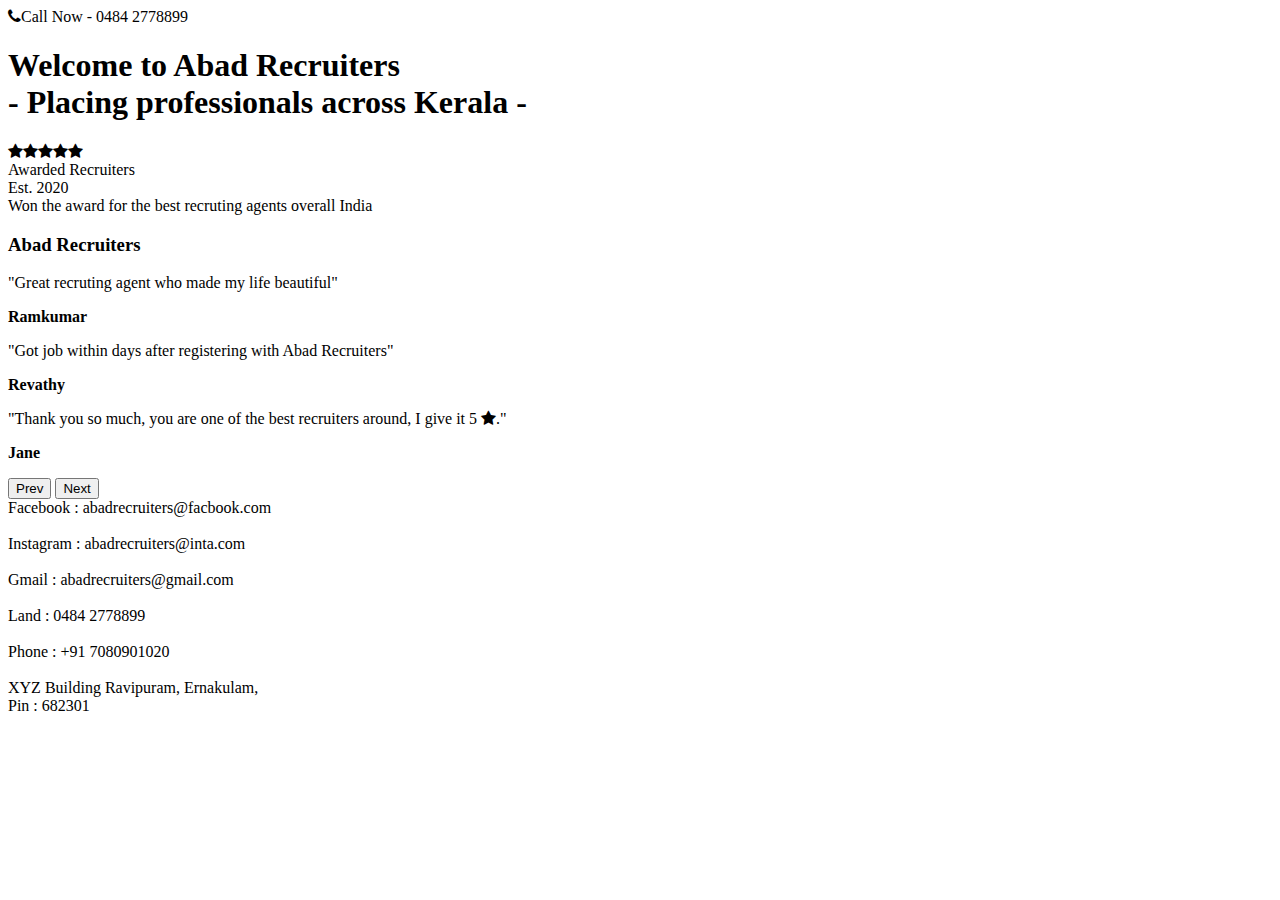
==== index.html @ 9745c534 "Add files via upload" ====
<!DOCTYPE html>
<html lang="en">
<head>
<meta charset="utf-8">
<meta name="viewport" content="width=device-width, initial-scale=1">
<meta name="description" content="">
<meta name="author" content="">
<link rel="icon" href="#">
<title>Abad Recruiters</title>
<!-- CSS -->
<link href="css/style.css" rel="stylesheet">
<link rel="stylesheet" href="https://maxcdn.bootstrapcdn.com/font-awesome/4.5.0/css/font-awesome.min.css">
<link href='https://fonts.googleapis.com/css?family=Great+Vibes' rel='stylesheet' type='text/css'>
<link href='https://fonts.googleapis.com/css?family=Oswald:400,700,300' rel='stylesheet' type='text/css'>
<link href='https://fonts.googleapis.com/css?family=Roboto+Condensed:400,400italic,300italic,300,700,700italic' rel='stylesheet' type='text/css'>

</head>
<body class="frontpage">

<div id="loader-wrapper">
<div id="loader"></div>
<div class="loader-section section-left"></div>
<div class="loader-section section-right"></div>
</div>


<!--<div class="menu-outer">
    <div class="menu-icon">
        <div class="bar"></div>
        <div class="bar"></div>
        <div class="bar"></div>
    </div>
    <nav>
        <ul>
           <li><a href="index.html">Home</a></li>
           <li><a href="blog.html">Blog</a></li>
           <li><a target="_blank" href="https://www.wowthemes.net/themes/beauttio/">WP Version</a></li>
       </ul>
   </nav>
</div>-->
<a class="menu-close" onClick="return true">
    <div class="menu-icon">
        <div class="bar"></div>
        <div class="bar"></div>
    </div>
</a>

<div class="fixedcallicon">
	<i class="fa fa-phone"></i><span class="hide">Call Now - 0484 2778899</span>
</div>
<div class="container">
	<section class="background">
	<div class="content-wrapper">
		<div class="intro">
			<h1><span class="smaller wow zoomIn" data-wow-duration="2s" data-wow-delay="0.5">Welcome to</span>
			<span class="big wow pulse" data-wow-duration="1s" data-wow-delay="0s">Abad Recruiters</span><br/>
			<span class="small wow fadeIn" data-wow-duration="2s" data-wow-delay="0.5s">- Placing professionals across Kerala -</span>
			</h1>
		</div>
	</div>
	</section>
	<section class="background">
	<div class="content-wrapper">
		<div class="about">
			<div class="aboutbadge">
				<span><i class="fa fa-star"></i><i class="fa fa-star"></i><i class="fa fa-star"></i><i class="fa fa-star"></i><i class="fa fa-star"></i><br/>
				<span class="border">Awarded Recruiters</span><br/>
				Est. 2020</span>
			</div>
			<div class="aboutbadge black">
				<span>Won the award for the best recruting agents overall India</span>
			</div>
		</div>
	</div>
	</section>
	<!--<section class="background">
	<div class="content-wrapper">
		<div class="voucher">
			<div class="voucher-whitetransparent">
				<h2><i class="fa fa-gift"></i><br/>For New Jobs<br/>20% OFF IN 2016<br/><a href="#slide6">Book Now</a></h2>
			</div>
		</div>
	</div>
	</section>
	<section class="background">
	<div class="content-wrapper">
		<div class="pricingbadge">
			<h4>High Quality, Low Prices</h4>
			<ul class="pricing_menu__list">
				<li class="pricing_menu__row">
				<div class="pricing_menu__meal">
					<span>Haircut & Blowdry</span>
				</div>
				<span class="pricing_menu__price">$32.00</span>
				</li>
				<li class="pricing_menu__row">
				<div class="pricing_menu__meal">
					<span>Express Cut</span>
				</div>
				<span class="pricing_menu__price">$22.00</span>
				</li>
				<li class="pricing_menu__row">
				<div class="pricing_menu__meal">
					<span>Shampoo & Set</span>
				</div>
				<span class="pricing_menu__price">$19.00</span>
				</li>
				<li class="pricing_menu__row">
				<div class="pricing_menu__meal">
					<span>Bleach & Tone</span>
				</div>
				<span class="pricing_menu__price">$90.00</span>
				</li>
				<li class="pricing_menu__row">
				<div class="pricing_menu__meal">
					<span>Foil with Haircut</span>
				</div>
				<span class="pricing_menu__price">$43.00</span>
				</li>
				<a class="fullpricelist" href="#"><i class="fa fa-file-pdf-o"></i> View our full pricing list</a>
			</ul>
		</div>
	</div>
	</section>-->
	<section class="background">
	<div class="content-wrapper">
		<div class="testimonialarea">
			<div class="testimonialarea-bubble">
				<div class="testimonial-widget">
					<h3 class="uppercase">Abad Recruiters</h3>
					<div class="testimonial">
						<p>
							 "Great recruting agent who made my life beautiful"
						</p>
						<p>
							<strong>Ramkumar</strong>
						</p>
					</div>
					<div class="testimonial">
						<p>
							 "Got job within days after registering with Abad Recruiters"
						</p>
						<p>
							<strong>Revathy</strong>
						</p>
					</div>
					<div class="testimonial">
						<p>
							 "Thank you so much, you are one of the best recruiters around, I give it 5 <i class="fa fa-star"></i>."
						</p>
						<p>
							<strong>Jane</strong>
						</p>
					</div>
					<button class="prev-testimonial">Prev</button>
					<button class="next-testimonial">Next</button>
				</div>
			</div>
			<div class="contactform-bubble">
				<!--<form autocomplete="off" class="contactform" method="post" action="contact.php" id="contactform">
					<input name="name" type="text" placeholder="Name">
					<input name="email" type="text" placeholder="E-mail">
					<textarea name="comment" placeholder="Message" rows="4"></textarea>
					<input value="SEND" type="submit" id="submit" class="btnsend">
					<div class="done">
						<div class="alert-box success">
							<i>Message sent! We'll answer shortly.</i>
						</div>
					</div>
				</form>-->
				<div class="contactaddress">
					 Facebook : abadrecruiters@facbook.com</br><br/>
					 Instagram : abadrecruiters@inta.com</br><br/>
					 Gmail : abadrecruiters@gmail.com</br><br/>
					 Land : 0484 2778899</br><br/>
					 Phone : +91 7080901020</br><br/>
				</div>
			</div>
			<div class="contactaddress-bubble">
				<div class="contactaddress">
					 XYZ Building Ravipuram, Ernakulam, </br> Pin : 682301<br/>
				</div>
			</div>
		</div>
	
</div>


	</section>
</div>


<!-- Scripts -->
<script src="https://ajax.googleapis.com/ajax/libs/jquery/1.11.3/jquery.min.js"></script>
<script src="js/common.js"></script>
<script src="js/home.js"></script>
<script src="js/testimonials.js"></script>

</body>
</html>
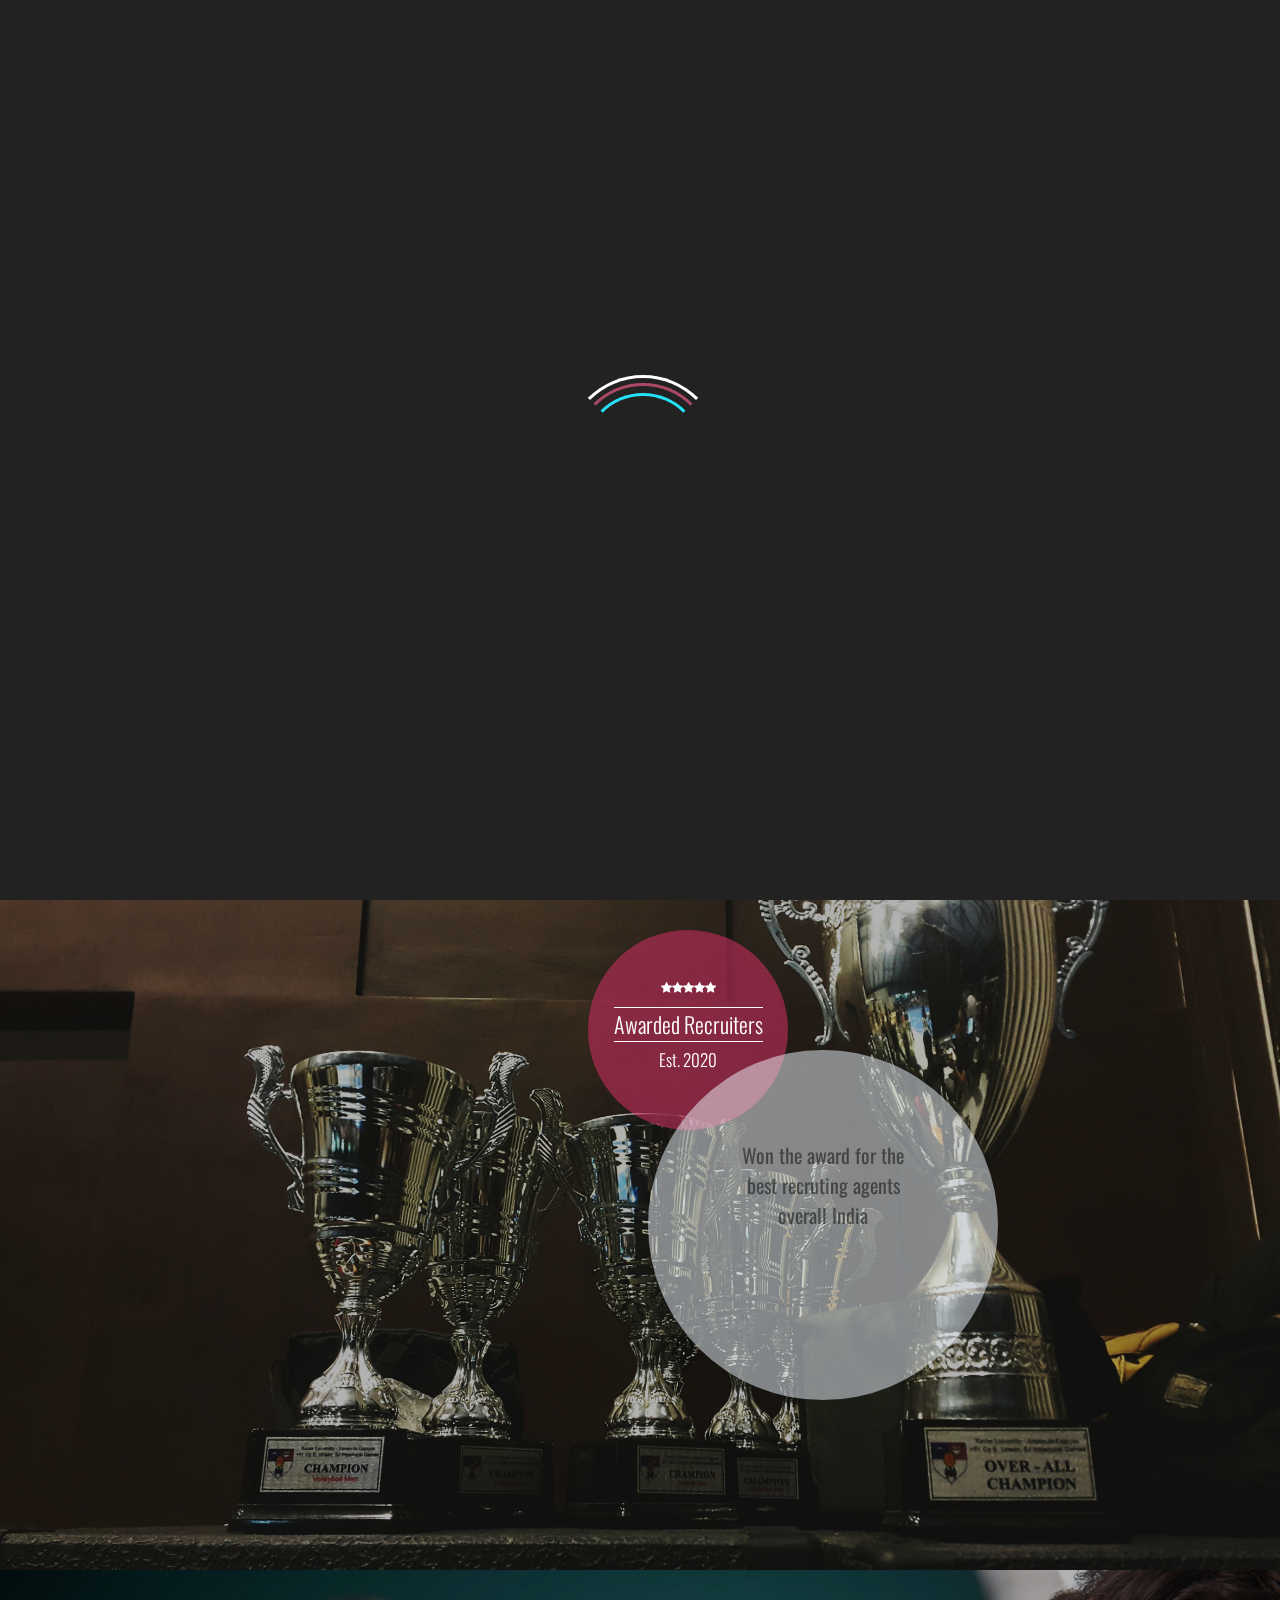
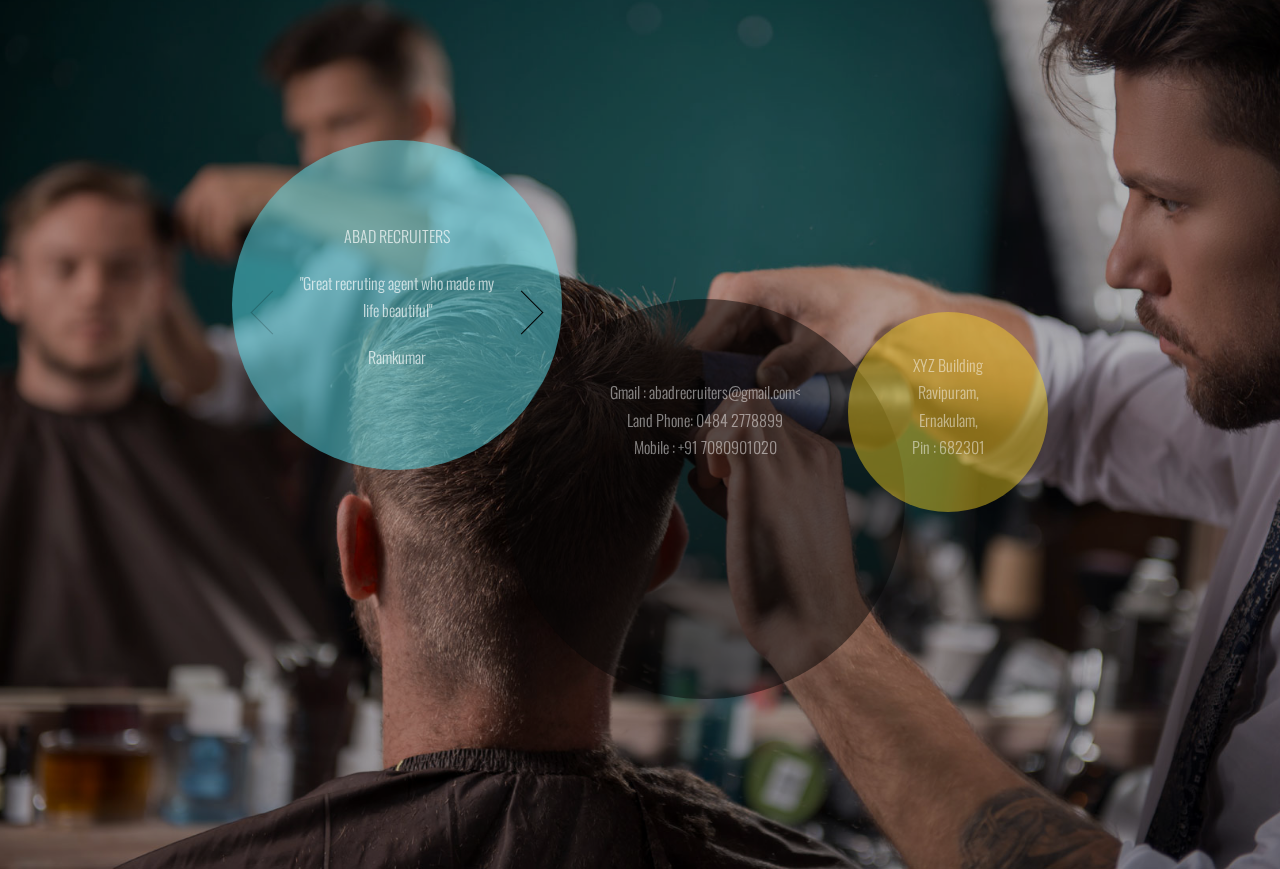
==== commit 7f394dfc: "Update index.html" ====
--- a/index.html
+++ b/index.html
@@ -169,11 +169,9 @@
 					</div>
 				</form>-->
 				<div class="contactaddress">
-					 Facebook : abadrecruiters@facbook.com</br><br/>
-					 Instagram : abadrecruiters@inta.com</br><br/>
-					 Gmail : abadrecruiters@gmail.com</br><br/>
-					 Land : 0484 2778899</br><br/>
-					 Phone : +91 7080901020</br><br/>
+					 Gmail : abadrecruiters@gmail.com<<br/>
+					 Land Phone: 0484 2778899<br/>
+					 Mobile : +91 7080901020<br/>
 				</div>
 			</div>
 			<div class="contactaddress-bubble">
@@ -197,4 +195,4 @@
 <script src="js/testimonials.js"></script>
 
 </body>
-</html>+</html>
--- a/css/style.css
+++ b/css/style.css
@@ -0,0 +1,1193 @@
+/* https://www.wowthemes.net 
+Beauttio HTML Template
+v1.0.0
+*/
+
+html, body, div, span, applet, object, iframe,
+h1, h2, h3, h4, h5, h6, p, blockquote, pre,
+a, abbr, acronym, address, big, cite, code,
+del, dfn, em, img, ins, kbd, q, s, samp,
+small, strike, strong, sub, sup, tt, var,
+b, u, i, center,
+dl, dt, dd, ol, ul, li,
+fieldset, form, label, legend,
+table, caption, tbody, tfoot, thead, tr, th, td,
+article, aside, canvas, details, embed, 
+figure, figcaption, footer, header, hgroup, 
+menu, nav, output, ruby, section, summary,
+time, mark, audio, video {
+	margin: 0;
+	padding: 0;
+	border: 0;
+	font-size: 100%;
+	font: inherit;
+	vertical-align: baseline;
+}
+/* HTML5 display-role reset for older browsers */
+article, aside, details, figcaption, figure, 
+footer, header, hgroup, menu, nav, section {
+	display: block;
+}
+body {
+	line-height: 1.7;
+	font-weight:300;
+	font-family:Oswald;
+}
+h2 {line-height:1.5;}
+ol, ul {
+	list-style: none;
+}
+blockquote, q {
+	quotes: none;
+}
+blockquote:before, blockquote:after,
+q:before, q:after {
+	content: '';
+	content: none;
+}
+table {
+	border-collapse: collapse;
+	border-spacing: 0;
+}
+body.frontpage {overflow:hidden;}
+body{
+	
+	overflow-x: hidden;
+    overflow-y: scroll;
+}
+a {text-decoration:none;}
+	p {margin-bottom:20px;}
+	p:last-child {margin-bottom:0;}
+	
+	.pull-left {float:left;}
+	.pull-right {float:right;}
+	.clearfix {clear:both;float:none;content:'';display:table;}
+.background {
+  background-size: cover;
+  background-repeat: no-repeat;
+  background-position: center center;
+  overflow: hidden;
+  will-change: transform;
+  -webkit-backface-visibility: hidden;
+  backface-visibility: hidden;
+  height: 130vh;
+  position: fixed;
+  width: 100%;
+  -webkit-transform: translateY(30vh);
+  transform: translateY(30vh);
+  -webkit-transition: all 1.2s cubic-bezier(0.22, 0.44, 0, 1);
+  transition: all 1.2s cubic-bezier(0.22, 0.44, 0, 1);
+}
+.background:before {
+  content: "";
+  position: absolute;
+  width: 100%;
+  height: 100%;
+  top: 0;
+  left: 0;
+  right: 0;
+  bottom: 0;
+  background-color: rgba(0, 0, 0, 0.3);
+}
+.background:first-child {
+  background-image: url(../img/bg1.jpg);
+  -webkit-transform: translateY(-15vh);
+          transform: translateY(-15vh);
+}
+.background:first-child .content-wrapper {
+  -webkit-transform: translateY(15vh);
+          transform: translateY(15vh);
+}
+.background:nth-child(2) {
+  background-image: url(../img/bg2.jpg);
+}
+.background:nth-child(3) {
+  background-image: url(../img/bg3.jpg);
+}
+.background:nth-child(4) {
+  background-image: url(../img/bg4.jpg);
+}
+.background:nth-child(5) {
+  background-image: url(../img/bg5.jpg);
+}
+
+/* Set stacking context of slides */
+.background:nth-child(1) {
+  z-index: 5;
+}
+
+.background:nth-child(2) {
+  z-index: 4;
+}
+
+.background:nth-child(3) {
+  z-index: 3;
+}
+
+.background:nth-child(4) {
+  z-index: 2;
+}
+
+.background:nth-child(5) {
+  z-index: 1;
+}
+
+.content-wrapper {
+	height: 100vh;
+	display: -webkit-box;
+	display: -webkit-flex;
+	display: -ms-flexbox;
+	display: flex;
+	-webkit-box-pack: center;
+	-webkit-justify-content: center;
+	-ms-flex-pack: center;
+	justify-content: center;
+	text-align: center;
+	-webkit-flex-flow: column nowrap;
+	-ms-flex-flow: column nowrap;
+	flex-flow: column nowrap;
+	color: #fff;
+	-webkit-transform: translateY(40vh);
+	transform: translateY(40vh);
+	will-change: transform;
+	-webkit-backface-visibility: hidden;
+	backface-visibility: hidden;
+	-webkit-transition: all 1.7s cubic-bezier(0.22, 0.44, 0, 1);
+	transition: all 1.7s cubic-bezier(0.22, 0.44, 0, 1);
+}
+.content-title {
+  font-size: 12vh;
+  line-height: 1.4;
+}
+
+.background.up-scroll {
+  -webkit-transform: translate3d(0, -15vh, 0);
+          transform: translate3d(0, -15vh, 0);
+}
+.background.up-scroll .content-wrapper {
+  -webkit-transform: translateY(15vh);
+          transform: translateY(15vh);
+}
+.background.up-scroll + .background {
+  -webkit-transform: translate3d(0, 30vh, 0);
+          transform: translate3d(0, 30vh, 0);
+}
+.background.up-scroll + .background .content-wrapper {
+  -webkit-transform: translateY(30vh);
+          transform: translateY(30vh);
+}
+
+.background.down-scroll {
+  -webkit-transform: translate3d(0, -130vh, 0);
+          transform: translate3d(0, -130vh, 0);
+}
+.background.down-scroll .content-wrapper {
+  -webkit-transform: translateY(40vh);
+          transform: translateY(40vh);
+}
+.background.down-scroll + .background:not(.down-scroll) {
+  -webkit-transform: translate3d(0, -15vh, 0);
+          transform: translate3d(0, -15vh, 0);
+}
+.background.down-scroll + .background:not(.down-scroll) .content-wrapper {
+  -webkit-transform: translateY(15vh);
+          transform: translateY(15vh);
+}
+
+
+
+
+
+
+.fixedcallicon {
+	background: rgba(0,0,0,0.5);
+    color: rgba(255,255,255,0.7);
+    position: fixed;
+    top: 43%;
+    right: 0;
+    width: 60px;
+    height: 60px;
+    line-height: 60px;
+    overflow: hidden;
+    display: inline-block;
+    z-index: 99;
+    border-top-left-radius: 5px;
+    border-bottom-left-radius: 5px;
+    transition: all 1s ease;
+}
+.fixedcallicon i {width:60px;height:60px;text-align:center;}
+.fixedcallicon:hover {width:220px;background:rgba(245, 228, 25, 0.5);}
+
+
+.intro h1 {font-family:Great Vibes;font-size:150px;font-weight:400;line-height:1.1;}
+.intro h1 span.big {
+border-top: 1px solid;
+    border-bottom: 1px solid;
+    margin-bottom: 0px;
+    padding: 36px 0 0px;
+    display: inline-block;
+}
+.intro h1 span.small {
+	font-size:40px; font-family:Oswald; font-weight:700;
+}
+.intro h1 span.smaller {
+	font-size:20px;
+	font-family:Oswald;
+	display:block;
+	margin-bottom:30px;
+	font-weight:300;
+}
+
+
+
+.about {
+	width: 500px;
+    max-width: 100%;
+    margin: 0px auto;
+    margin-right: 15%;
+}
+
+
+.aboutbadge {
+background-color:rgba(190, 45, 90, 0.62);
+width:200px;
+height:200px;
+max-width:100%;
+border-radius:50%;
+color:#fff;
+line-height:260px; 
+font-weight: 300;
+font-size: 17px;
+}
+.aboutbadge.black{
+    background-color: rgba(240,248,255,0.5);
+    color: rgba(0,0,0,0.5);
+    width: 350px;
+    height: 350px;
+    font-size: 14px;
+    line-height: 210px;
+    margin-top: -80px;
+    margin-left: 60px;
+}
+.aboutbadge.black span {
+	    font-size: 20px;
+    font-weight: 400;
+    padding: 90px;
+}
+.aboutbadge span {line-height:1.5;display:inline-block;}
+.aboutbadge span.border{    display: inline-block;
+    border-top: 1px solid;
+    border-bottom: 1px solid;
+    margin-top: 10px;
+    margin-bottom: 5px;font-size:22px;}
+
+.aboutbadge i {
+	font-size:12px;
+
+}
+
+
+
+.voucher {
+	width: 500px;
+    max-width: 100%;
+    margin: 0px auto;
+}
+.voucher-whitetransparent {
+	    display: Inline-block;
+    width: 300px;
+    height: 300px;
+    background: rgba(255,255,255,0.5);
+    color: #333;
+    border-radius: 100%;
+	
+}
+.voucher-whitetransparent i.fa {
+	    color: #25E2F7;
+    font-size: 25px;
+}
+.voucher-whitetransparent h2 {
+	line-height:1.5;
+	font-weight:300;
+	color:#333;
+	padding:70px 30px 30px 30px;
+	font-size:22px;
+	
+}
+.voucher-whitetransparent a {color:#A50965;font-weight:400;text-decoration:none;border-bottom:1px dashed;}
+
+
+
+
+
+.pricingbadge {
+	width: 220px;
+    max-width: 100%;
+    background-color: rgba(0,0,0,0.5);
+    height: 220px;
+    border-radius: 50%;
+    padding: 7%;
+	color:rgba(255,255,255,0.5);
+	line-height: 1.4;
+	margin-left:30px;
+}
+.pricing_menu__list {
+	font-weight: 300;
+    list-style: none;
+    font-size: 14px;
+  
+  
+}
+
+.pricingbadge h4 {
+    color: #be2d5a;
+    font-size: 20px;
+    font-weight: 400;
+    text-transform: uppercase;
+    margin-bottom: 10px;
+}
+
+.pricing_menu__row {
+  border-bottom: 1px dotted rgba(255,255,255,0.5); /* Our dotted line, we can use border-image instead */
+  position: relative;
+  float: left;
+  line-height: 1.2em;
+  margin: -.9em 0 0 0;  
+  width: 100%;
+  text-align: left;  
+}
+
+
+.pricing_menu__meal {
+  padding-right: 3em; /* Custom number for space between text and right side of .pricing_menu__row; must be greater than .pricing_menu__price max-width to avoid overlapping */
+}
+
+.pricing_menu__meal span {
+    margin: 0;
+    position: relative;
+    top: 1.6em;
+    padding-right: 5px;
+    background: #090a0d;
+	    line-height: 1.4;
+}
+
+.pricing_menu__price {  
+	padding:1px 0 1px 5px;
+	position:relative;
+	top:.4em;
+	left:1px;/* ie6 rounding error*/
+	float:right;
+	background: #090a0d;
+}
+
+a.fullpricelist {
+    color: #fff;
+    text-decoration: none;
+    text-align: center;
+    margin-top: 30px;
+    display: inline-block;
+    clear: both;
+    float: none;
+    background: #be2d5a;
+    padding: 10px 15px;
+    border-radius: 30px;
+}
+
+
+
+@-moz-keyframes fadein {
+  0% {
+    opacity: .1;
+    -moz-transform: translateY(5px);
+    transform: translateY(5px);
+  }
+  100% {
+    opacity: 1;
+    -moz-transform: translateY(0);
+    transform: translateY(0);
+  }
+}
+@-webkit-keyframes fadein {
+  0% {
+    opacity: .1;
+    -webkit-transform: translateY(5px);
+    transform: translateY(5px);
+  }
+  100% {
+    opacity: 1;
+    -webkit-transform: translateY(0);
+    transform: translateY(0);
+  }
+}
+@keyframes fadein {
+  0% {
+    opacity: .1;
+    -moz-transform: translateY(5px);
+    -ms-transform: translateY(5px);
+    -webkit-transform: translateY(5px);
+    transform: translateY(5px);
+  }
+  100% {
+    opacity: 1;
+    -moz-transform: translateY(0);
+    -ms-transform: translateY(0);
+    -webkit-transform: translateY(0);
+    transform: translateY(0);
+  }
+}
+.uppercase {
+  text-transform: uppercase;
+}
+
+
+.testimonialarea {
+	   	width: 1200px;
+    max-width: 100%;
+    margin: 0px auto;
+}
+
+.testimonialarea-bubble {
+	display: Inline-block;
+    width: 330px;
+    height: 330px;
+    background: rgba(90, 227, 241, 0.5);
+    color: #333;
+    border-radius: 100%;
+}
+
+.testimonial-widget {
+  position: relative;
+  text-align: center;
+  overflow: hidden;
+     padding: 25% 20%;
+	 color:rgba(255,255,255,0.7);
+}
+.testimonial-widget h3 {
+	margin-bottom:20px;
+}
+.testimonial {
+  position: absolute;
+  opacity: 0;
+  z-index: -1;
+}
+.testimonial.current {
+  opacity: 1;
+  position: relative;
+  z-index: initial;
+  -moz-animation: fadein 0.7s ease;
+  -webkit-animation: fadein 0.7s ease;
+  animation: fadein 0.7s ease;
+}
+
+.prev-testimonial,
+.next-testimonial {
+  position: absolute;
+  -moz-appearance: none;
+  -webkit-appearance: none;
+  background-color: transparent;
+  border: none;
+  width: 30px;
+  top: 110px;
+  text-indent: -9999px;
+  cursor: pointer;
+}
+.prev-testimonial:focus,
+.next-testimonial:focus {
+  outline: none;
+}
+.prev-testimonial:before,
+.next-testimonial:before {
+  content: "";
+  background-color: transparent;
+  width: 30px;
+  height: 30px;
+  display: inline-block;
+  position: absolute;
+  top: 0;
+  -moz-transform: rotate(45deg);
+  -ms-transform: rotate(45deg);
+  -webkit-transform: rotate(45deg);
+  transform: rotate(45deg);
+}
+
+.prev-testimonial {
+  left: 15px;
+      top: 50%;
+}
+.prev-testimonial:before {
+  left: 10px;
+  border-left: solid 1px black;
+  border-bottom: solid 1px black;
+}
+
+.next-testimonial {
+  right: 15px;
+      top: 50%;
+}
+.next-testimonial:before {
+  right: 10px;
+  border-top: solid 1px black;
+  border-right: solid 1px black;
+}
+
+.testimonial__mug {
+  width: 100px;
+  height: 100px;
+  margin: 16px auto;
+  -moz-border-radius: 50%;
+  -webkit-border-radius: 50%;
+  border-radius: 50%;
+  overflow: hidden;
+}
+
+.grey-out {
+  opacity: .2;
+}
+
+.testimonialarea button {
+  width: 80px;
+  padding: 6px;
+  z-index: 99;
+}
+
+
+
+
+.contactform-bubble {
+    display: inline-block;
+    width: 400px;
+    height: 400px;
+    background: rgba(6, 6, 6, 0.5);
+    color:rgba(255,255,255,0.5);
+    border-radius: 100%;
+	margin-left:-60px;	
+}
+.contactform {
+	padding:20%;
+}
+.contactform input, 
+.contactform textarea{
+	width:100%;
+	background:transparent;
+	border:0;
+	border-bottom:1px solid #555;
+	font-family:Oswald;
+	padding:10px 0;
+	color:rgba(241, 229, 90, 0.5);
+}
+
+.contactform input.btnsend {
+    border: 0;
+    color: #fff;
+    cursor: pointer;
+    width: 100%;
+    border-radius: 40px;
+    margin-top: 15px;
+    background: rgba(0,0,0, 0.5);	
+	letter-spacing:0.5px;
+}
+.contactform input:focus, 
+.contactform textarea:focus {
+	outline:0;
+	outline:none;
+	border-bottom:1px solid #fff;
+}
+.done {
+    display: none;
+}
+.contactform .done {margin-top:10px; font-size:14px;color:rgba(53, 249, 214, 0.42);}
+.error input, input.error, .error textarea, textarea.error {
+    border-color: #c60f13;
+}
+
+.contactaddress-bubble {
+    display: inline-block;
+    width: 200px;
+    height: 200px;
+    background: rgba(253, 216, 34, 0.44);
+    color: rgba(255,255,255,0.5);
+    border-radius: 100%;
+    margin-left: -60px;
+}
+.contactaddress {
+	    padding: 20%;
+}
+a.map {border-bottom: 1px dashed;    color: #fff;}
+
+
+.logoarea {width:46%;float:left;}
+.logoarea .intro {
+    color: #fff;
+    text-align: center;
+    position: fixed;
+    display: table;
+    vertical-align: middle;
+    top: 32%;
+    left: 12%;
+	
+}
+.logoarea .intro h1 span.small {
+    font-size: 50px;
+	margin-top:15px;
+	display: block;
+}
+.logoarea .intro h1 span.smaller {
+    font-size: 16px;
+	margin-bottom:20px;
+	line-height: 1;
+	display: block;
+}
+.logoarea h1 {
+    font-size: 90px;
+	
+}
+.logoarea h1 span.big{
+    padding: 22px 0 0px;
+    line-height: 0.9;
+}
+
+.pagearea {
+	float:right;
+    width: 42%;
+    max-width: 100%;
+	min-height:100vh;
+    margin: 0px auto;
+    margin-right: 0;
+	background-color: rgba(0,0,0,0.8);
+	color: rgba(255,255,255,0.5);
+	font-size: 15px;
+	text-align:left;
+	padding:40px 60px;
+	font-family:Roboto Condensed;
+}
+.pagearea h1.entry-title, .pagearea h1.page-headline {
+	font-family: Oswald;
+    font-size: 21px;
+    color: rgba(255,255,255,0.7);
+	letter-spacing: 1px;
+}
+.pagearea h1.page-headline {
+    margin-bottom: 0;
+    color: #fff;
+    font-weight: 400;
+	font-size:25px;
+}
+
+.pagearea h1.page-headline:after {
+    content: '';
+    width: 91%;
+    color: rgba(255,255,255,0.4);
+    margin-top: 20px;
+    border-bottom: double medium;
+    display: block;
+    margin-bottom: 30px;
+    position: relative;
+    margin-left: 26px;
+	}
+.iconstartitle {
+	position: absolute;
+    top: 95px;
+}
+.pagearea a.readmore {
+	font-style: italic;
+    background-color: rgba(230, 33, 97, 0.48);
+    display: inline-block;
+    color: rgb(255, 255, 255);
+    padding: 5px 10px;
+    border-radius: 5px 20px;
+    margin-top: 10px;
+	margin-bottom:10px;
+}
+
+.textwhite {color:#fff;}
+.textmagenta {color: #F50986;}
+
+#loader-wrapper {
+    position: fixed;
+    top: 0;
+    left: 0;
+    width: 100%;
+    height: 100%;
+    z-index: 1000;
+}
+#loader {
+    display: block;
+    position: relative;
+    left: 50%;
+    top: 50%;
+    width: 150px;
+    height: 150px;
+    margin: -75px 0 0 -75px;
+    border-radius: 50%;
+    border: 3px solid transparent;
+    border-top-color: #fff;
+
+    -webkit-animation: spin 2s linear infinite; /* Chrome, Opera 15+, Safari 5+ */
+    animation: spin 2s linear infinite; /* Chrome, Firefox 16+, IE 10+, Opera */
+    z-index: 1001;
+}
+
+    #loader:before {
+        content: "";
+        position: absolute;
+        top: 5px;
+        left: 5px;
+        right: 5px;
+        bottom: 5px;
+        border-radius: 50%;
+        border: 3px solid transparent;
+        border-top-color: #ab4964;
+
+        -webkit-animation: spin 3s linear infinite; /* Chrome, Opera 15+, Safari 5+ */
+        animation: spin 3s linear infinite; /* Chrome, Firefox 16+, IE 10+, Opera */
+    }
+
+    #loader:after {
+        content: "";
+        position: absolute;
+        top: 15px;
+        left: 15px;
+        right: 15px;
+        bottom: 15px;
+        border-radius: 50%;
+        border: 3px solid transparent;
+        border-top-color: #25E2F7;
+
+        -webkit-animation: spin 1.5s linear infinite; /* Chrome, Opera 15+, Safari 5+ */
+          animation: spin 1.5s linear infinite; /* Chrome, Firefox 16+, IE 10+, Opera */
+    }
+
+    @-webkit-keyframes spin {
+        0%   { 
+            -webkit-transform: rotate(0deg);  /* Chrome, Opera 15+, Safari 3.1+ */
+            -ms-transform: rotate(0deg);  /* IE 9 */
+            transform: rotate(0deg);  /* Firefox 16+, IE 10+, Opera */
+        }
+        100% {
+            -webkit-transform: rotate(360deg);  /* Chrome, Opera 15+, Safari 3.1+ */
+            -ms-transform: rotate(360deg);  /* IE 9 */
+            transform: rotate(360deg);  /* Firefox 16+, IE 10+, Opera */
+        }
+    }
+    @keyframes spin {
+        0%   { 
+            -webkit-transform: rotate(0deg);  /* Chrome, Opera 15+, Safari 3.1+ */
+            -ms-transform: rotate(0deg);  /* IE 9 */
+            transform: rotate(0deg);  /* Firefox 16+, IE 10+, Opera */
+        }
+        100% {
+            -webkit-transform: rotate(360deg);  /* Chrome, Opera 15+, Safari 3.1+ */
+            -ms-transform: rotate(360deg);  /* IE 9 */
+            transform: rotate(360deg);  /* Firefox 16+, IE 10+, Opera */
+        }
+    }
+
+    #loader-wrapper .loader-section {
+        position: fixed;
+        top: 0;
+        width: 51%;
+        height: 100%;
+        background: #222;
+        z-index: 1000;
+    }
+
+    #loader-wrapper .loader-section.section-left {
+        left: 0;
+    }
+    #loader-wrapper .loader-section.section-right {
+        right: 0;
+    }
+
+    /* Loaded styles */
+    .loaded #loader-wrapper .loader-section.section-left {
+        -webkit-transform: translateX(-100%);  /* Chrome, Opera 15+, Safari 3.1+ */
+            -ms-transform: translateX(-100%);  /* IE 9 */
+                transform: translateX(-100%);  /* Firefox 16+, IE 10+, Opera */
+
+        -webkit-transition: all 0.7s 0.3s cubic-bezier(0.645, 0.045, 0.355, 1.000);  /* Android 2.1+, Chrome 1-25, iOS 3.2-6.1, Safari 3.2-6  */
+                transition: all 0.7s 0.3s cubic-bezier(0.645, 0.045, 0.355, 1.000);  /* Chrome 26, Firefox 16+, iOS 7+, IE 10+, Opera, Safari 6.1+  */
+    }
+    .loaded #loader-wrapper .loader-section.section-right {
+        -webkit-transform: translateX(100%);  /* Chrome, Opera 15+, Safari 3.1+ */
+            -ms-transform: translateX(100%);  /* IE 9 */
+                transform: translateX(100%);  /* Firefox 16+, IE 10+, Opera */
+
+        -webkit-transition: all 0.7s 0.3s cubic-bezier(0.645, 0.045, 0.355, 1.000);  /* Android 2.1+, Chrome 1-25, iOS 3.2-6.1, Safari 3.2-6  */
+                transition: all 0.7s 0.3s cubic-bezier(0.645, 0.045, 0.355, 1.000);  /* Chrome 26, Firefox 16+, iOS 7+, IE 10+, Opera, Safari 6.1+  */
+    }
+    .loaded #loader {
+        opacity: 0;
+
+        -webkit-transition: all 0.3s ease-out;  /* Android 2.1+, Chrome 1-25, iOS 3.2-6.1, Safari 3.2-6  */
+                transition: all 0.3s ease-out;  /* Chrome 26, Firefox 16+, iOS 7+, IE 10+, Opera, Safari 6.1+  */
+
+    }
+    .loaded #loader-wrapper {
+        visibility: hidden;
+
+        -webkit-transform: translateY(-100%);  /* Chrome, Opera 15+, Safari 3.1+ */
+            -ms-transform: translateY(-100%);  /* IE 9 */
+                transform: translateY(-100%);  /* Firefox 16+, IE 10+, Opera */
+    
+        -webkit-transition: all 0.3s 1s ease-out;  /* Android 2.1+, Chrome 1-25, iOS 3.2-6.1, Safari 3.2-6  */
+                transition: all 0.3s 1s ease-out;  /* Chrome 26, Firefox 16+, iOS 7+, IE 10+, Opera, Safari 6.1+  */
+    }
+	
+	
+	
+.menu-outer:hover ~ .menu-close {
+  margin-right:-100px;
+}
+.menu-outer:hover .bar {     background: rgba(145, 255, 255, 0.65); }
+.menu-inner ul {
+  top:50%;
+  -webkit-transform:translateY(-50%);
+  -moz-transform:translateY(-50%);
+  -ms-transform:translateY(-50%);
+  -o-transform:translateY(-50%);
+  transform:translateY(-50%);
+}
+html, body {
+  background: rgba(20,20,20,1);
+}
+.menu-outer {
+  
+  overflow: hidden;
+  position: fixed;
+  top: 0;
+  z-index: 998;  
+  width: 100%;
+  left: 100%;
+  margin-left: -100px;
+  height: 200%;
+      background: rgba(145, 255, 255, 0.65);
+  -webkit-transition: all ease .5s;
+  -moz-transition: all ease .5s;
+  -ms-transition: all ease .5s;
+  -o-transition: all ease .5s;
+  transition: all ease .5s; 
+  -webkit-transform-origin: top left;
+  -moz-transform-origin: top left;
+  -ms-transform-origin: top left;
+  -o-transform-origin: top left;
+  transform-origin: top left;
+  -webkit-transform: rotate(-45deg);
+  -moz-transform: rotate(-45deg);
+  -ms-transform: rotate(-45deg);
+  -o-transform: rotate(-45deg);
+  transform: rotate(-45deg);
+}
+.menu-outer:hover {
+  background: rgba(40, 154, 154, 0.95);
+  left: 0;
+  margin-left: 0;
+  -webkit-transform: rotate(0deg);
+  -moz-transform: rotate(0deg);
+  -ms-transform: rotate(0deg);
+  -o-transform: rotate(0deg);
+  transform: rotate(0deg);
+}
+.menu-icon {
+  z-index: 999;
+  position: absolute;
+  top: 58px;
+  left: 15px;
+  width: 30px;
+  pointer-events: none;
+  -webkit-transform: rotate(45deg);
+  -moz-transform: rotate(45deg);
+  -ms-transform: rotate(45deg);
+  -o-transform: rotate(45deg);
+  transform: rotate(45deg);
+  -webkit-transition: all ease .5s;
+  -moz-transition: all ease .5s;
+  -ms-transition: all ease .5s;
+  -o-transition: all ease .5s;
+  transition: all ease .5s;
+}
+.menu-icon .bar {
+  background: rgba(250,250,250,1);
+  width: 100%;
+  height: 5px;
+  margin: 0 0 5px;
+  -webkit-transition: all ease .5s;
+  -moz-transition: all ease .5s;
+  -ms-transition: all ease .5s;
+  -o-transition: all ease .5s;
+  transition: all ease .5s;
+}
+.menu-outer:hover > .menu-icon {
+  opacity: 0;
+}
+nav ul {
+  position:absolute;
+  width:100%;
+  padding: 0;
+  left: 10%;
+  -webkit-transition: all ease .5s;
+  -moz-transition: all ease .5s;
+  -ms-transition: all ease .5s;
+  -o-transition: all ease .5s;
+  transition: all ease .5s;
+}
+.menu-outer:hover > nav ul {
+  left: 0;
+}
+nav li {
+  list-style:none;
+  text-align: center;
+  text-transform: uppercase;
+}
+nav li a {
+  font-size: 2em;
+  color: rgba(255,255,255,.8);
+  text-decoration: none;
+  margin: 0 auto;
+  padding: 20px;
+  display:block;
+  -webkit-transition: all ease .5s;
+  -moz-transition: all ease .5s;
+  -ms-transition: all ease .5s;
+  -o-transition: all ease .5s;
+  transition: all ease .5s;
+}
+nav li a:hover {
+  color: rgba(255,255,255,1);
+}
+@media screen and (max-width: 600px), screen and (max-height: 600px) {
+  nav ul {font-size:.75em;}
+  nav ul a {padding: 10px;}
+}
+.menu-close {
+  z-index: 9999;
+  position: fixed;
+  top: 0;
+  right: 100%;
+  width: 200px;
+  height: 200px;
+  background: #be2d5a;
+  cursor: pointer;
+  -webkit-transition: all ease .5s;
+  -moz-transition: all ease .5s;
+  -ms-transition: all ease .5s;
+  -o-transition: all ease .5s;
+  transition: all ease .5s;
+  -webkit-transform-origin: top right;
+  -moz-transform-origin: top right;
+  -ms-transform-origin: top right;
+  -o-transform-origin: top right;
+  transform-origin: top right;
+  -webkit-transform: rotate(45deg);
+  -moz-transform: rotate(45deg);
+  -ms-transform: rotate(45deg);
+  -o-transform: rotate(45deg);
+  transform: rotate(45deg);
+}
+.menu-close .menu-icon {
+  right: 15px; left: auto;top: 68px;
+  -webkit-transform: rotate(-45deg);
+  -moz-transform: rotate(-45deg);
+  -ms-transform: rotate(-45deg);
+  -o-transform: rotate(-45deg);
+  transform: rotate(-45deg);
+}
+.menu-close .bar {
+  background: rgba(250,250,250,1);
+  width: 100%;
+  height: 5px;
+  position:absolute;
+  -webkit-transform-origin: center;
+  -moz-transform-origin: center;
+  -ms-transform-origin: center;
+  -o-transform-origin: center;
+  transform-origin: center;
+}
+.menu-close .bar:first-child {
+  -webkit-transform: rotate(45deg);
+  -moz-transform: rotate(45deg);
+  -ms-transform: rotate(45deg);
+  -o-transform: rotate(45deg);
+  transform: rotate(45deg);
+}
+.menu-close .bar:last-child {
+  -webkit-transform: rotate(-45deg);
+  -moz-transform: rotate(-45deg);
+  -ms-transform: rotate(-45deg);
+  -o-transform: rotate(-45deg);
+  transform: rotate(-45deg);
+}	
+	
+	
+	
+	
+	
+	
+footer.footer {background-color:rgba(0,0,0,0.9);padding: 12px;color:rgba(255,255,255,0.3);font-family:Roboto Condensed;font-size:14px;   }
+footer.footer.front {    position: absolute;
+    width: 100%;
+    bottom: 0;}
+footer .container {max-width:96%;margin:0px auto;}
+.footericons i {margin-left:5px;margin-right:5px;}
+.footericons a {color:#fff;}
+
+
+@media screen and (max-width:1280px) {
+p.comment-form-email, p.comment-form-author, p.comment-form-url {
+		width:100%;
+		display:block;
+		float:none;
+	}
+	#comments input {
+		width:80%;
+	}
+	body {
+    overflow-x: hidden;
+    overflow-y: scroll !Important;
+		}
+		body.frontbeauttio {
+			overflow-y:scroll !Important;
+			}
+
+			.background {
+					background-size:cover;
+			 background-repeat:no-repeat;
+			 background-position:center center;
+			 will-change:none;
+			 -webkit-backface-visibility:none;
+			 backface-visibility:none;
+			 height:100%;
+			 position:relative;
+			 width:100%;
+			 -webkit-transform:none;
+			 transform:none;
+			 -webkit-transition:0;
+			 transition:0;
+			 padding:170px 0;
+		}
+		body.frontbeauttio {
+			overflow-y:scroll !Important;
+		}
+		.content-wrapper {
+			 height:100%;
+			 display:block;
+			 -webkit-box-pack:initial;
+			 -webkit-justify-content:initial;
+			 -ms-flex-pack:initial;
+			 justify-content:initial;
+			 text-align:center;
+			 -webkit-flex-flow:initial;
+			 -ms-flex-flow:initial;
+			 flex-flow:initial;
+			 color:#fff;
+			 -webkit-transform:none;
+			 transform:none;
+			 will-change:none;
+			 -webkit-backface-visibility:hidden;
+			 backface-visibility:hidden;
+			 -webkit-transition:initial;
+			 transition:0;
+					color:#fff;
+			 position:relative;
+		}
+			.background.up-scroll .content-wrapper,	.background.down-scroll .content-wrapper,	.background:first-child .content-wrapper,	.background.up-scroll,	.background.down-scroll,	.background:first-child,	.background.down-scroll+.background:not(.down-scroll),	.background.up-scroll+.background .content-wrapper,	.background.down-scroll+.background .content-wrapper,	.background.up-scroll+.background {
+					-webkit-transform:translate3d(0,0,0) !Important;
+					transform:translate3d(0,0,0) !Important;
+					-webkit-transform:none !Important;
+					transform:none !Important;
+		}
+}
+@media screen and (max-width:900px) {
+
+	.logoarea,.pagearea {
+		width:100%;
+		float:none;
+		clear:both;
+		margin:0px auto;
+		padding:0;
+		min-height:100%;
+	}
+	#commentform #comment {
+		max-width:80%;
+	}
+	.pagearea:before {
+		content:'';
+	  clear: both;
+	  float: none;
+	  margin: 0px auto;
+	  display: table;
+}
+.insidepagearea {
+	padding:30px;
+}
+
+	.logoarea .intro {
+		color:#fff;
+		text-align:center;
+		position:relative;
+		display:block;
+		vertical-align:middle;
+		margin-top:0px;
+		margin-bottom:0px;
+		left:auto;
+		right:auto;
+	}
+	.logoarea .intro a {
+		color:#fff;
+	}
+	.pagearea {
+			background-color: #111;
+	}
+
+}
+/* Responsive */
+@media screen and (max-width:767px) {
+	.pagearea, .logoarea {
+			width:100%;
+			clear:both;
+			float:none;
+			max-width:100%;
+	}
+
+	.intro h1 {
+			font-size:60px;
+			line-height:1.2;
+			padding: 50px 20px;
+	}
+	.intro h1 span.small {
+			font-size:45px;
+			line-height:1.3;
+	}
+	.intro h1 span.smaller,.logoarea .intro h1 span.smaller {
+			font-size:17px;
+			line-height:1.3;
+	}
+}
+@media screen and (max-width:430px) {
+	.background {
+			padding:100px 0;
+	}
+	 .aboutbadge.black {
+			 margin:0px auto;
+			 margin-top:-30px;
+			 max-width:100%;
+	}
+	 .aboutbadge.black span {
+			 padding:90px 50px;
+	}
+	 .aboutbadge {
+			 margin:0px auto;
+			 max-width:100%;
+	}
+	 .contactform-bubble,.testimonialarea-bubble,.contactaddress-bubble {
+		 	width: 300px;
+		 	height: 300px;
+			 margin:0px auto;
+	}
+	 .pricingbadge {
+			 width:250px;
+			 max-width:100%;
+			 height:250px;
+			 margin:0px auto;
+			 padding: 30px 30px;
+	}
+}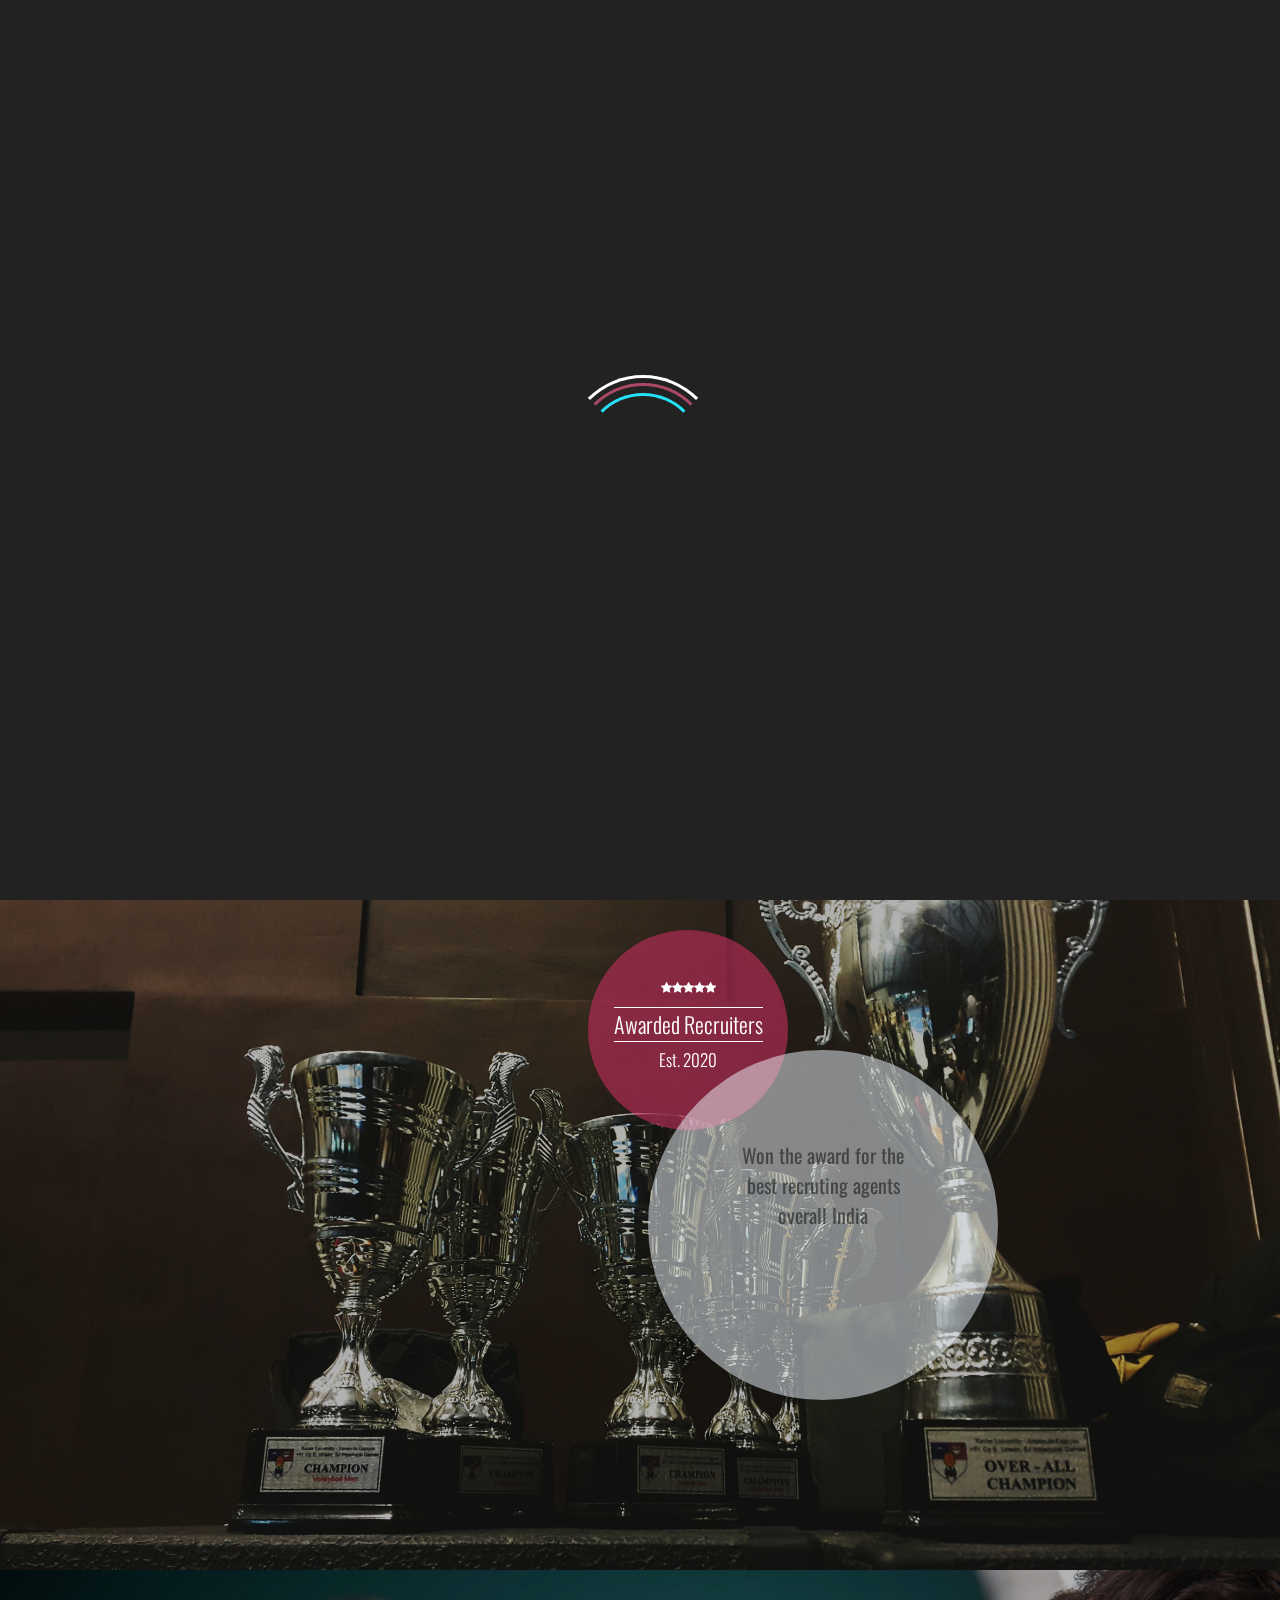
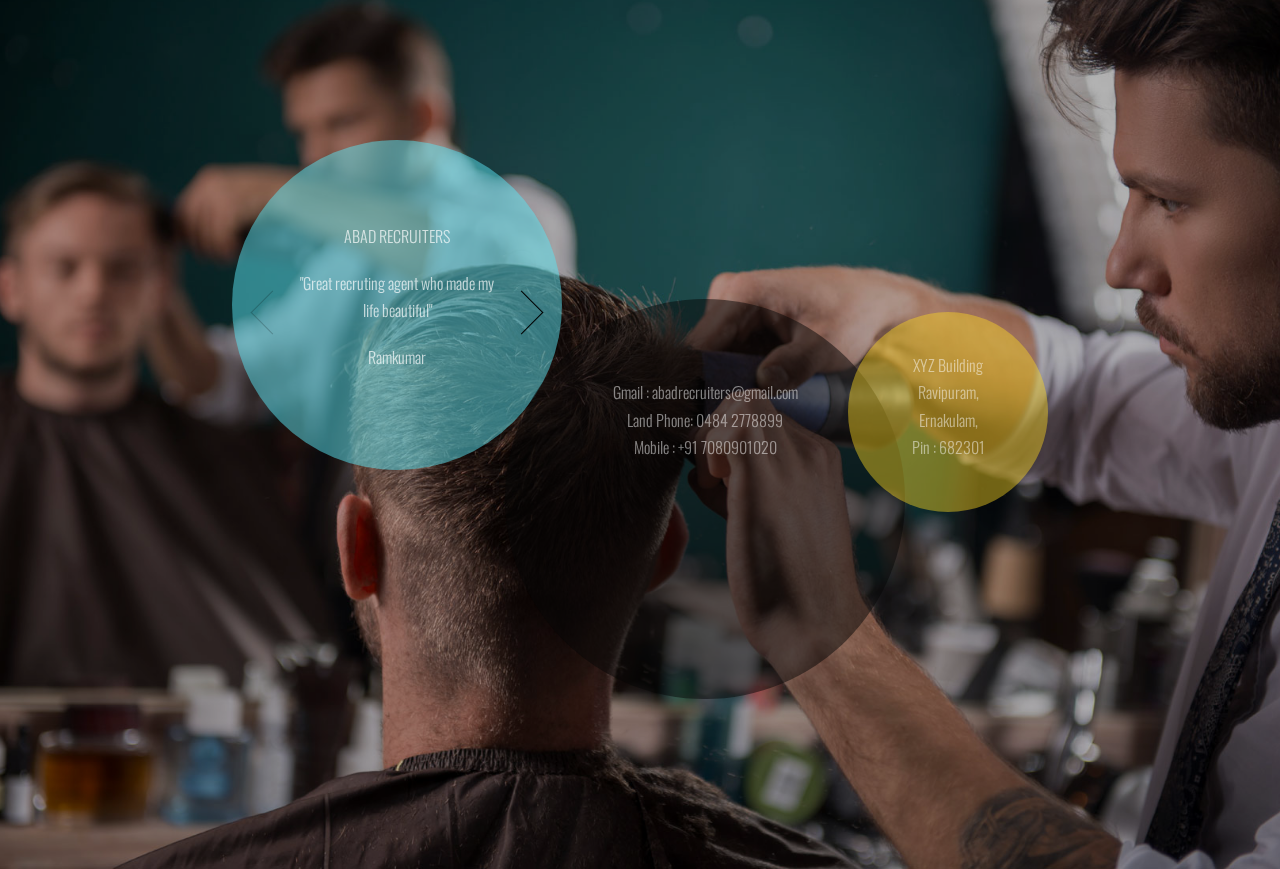
==== commit 3dfa96f9: "Update index.html" ====
--- a/index.html
+++ b/index.html
@@ -169,7 +169,7 @@
 					</div>
 				</form>-->
 				<div class="contactaddress">
-					 Gmail : abadrecruiters@gmail.com<<br/>
+					 Gmail : abadrecruiters@gmail.com<br/>
 					 Land Phone: 0484 2778899<br/>
 					 Mobile : +91 7080901020<br/>
 				</div>
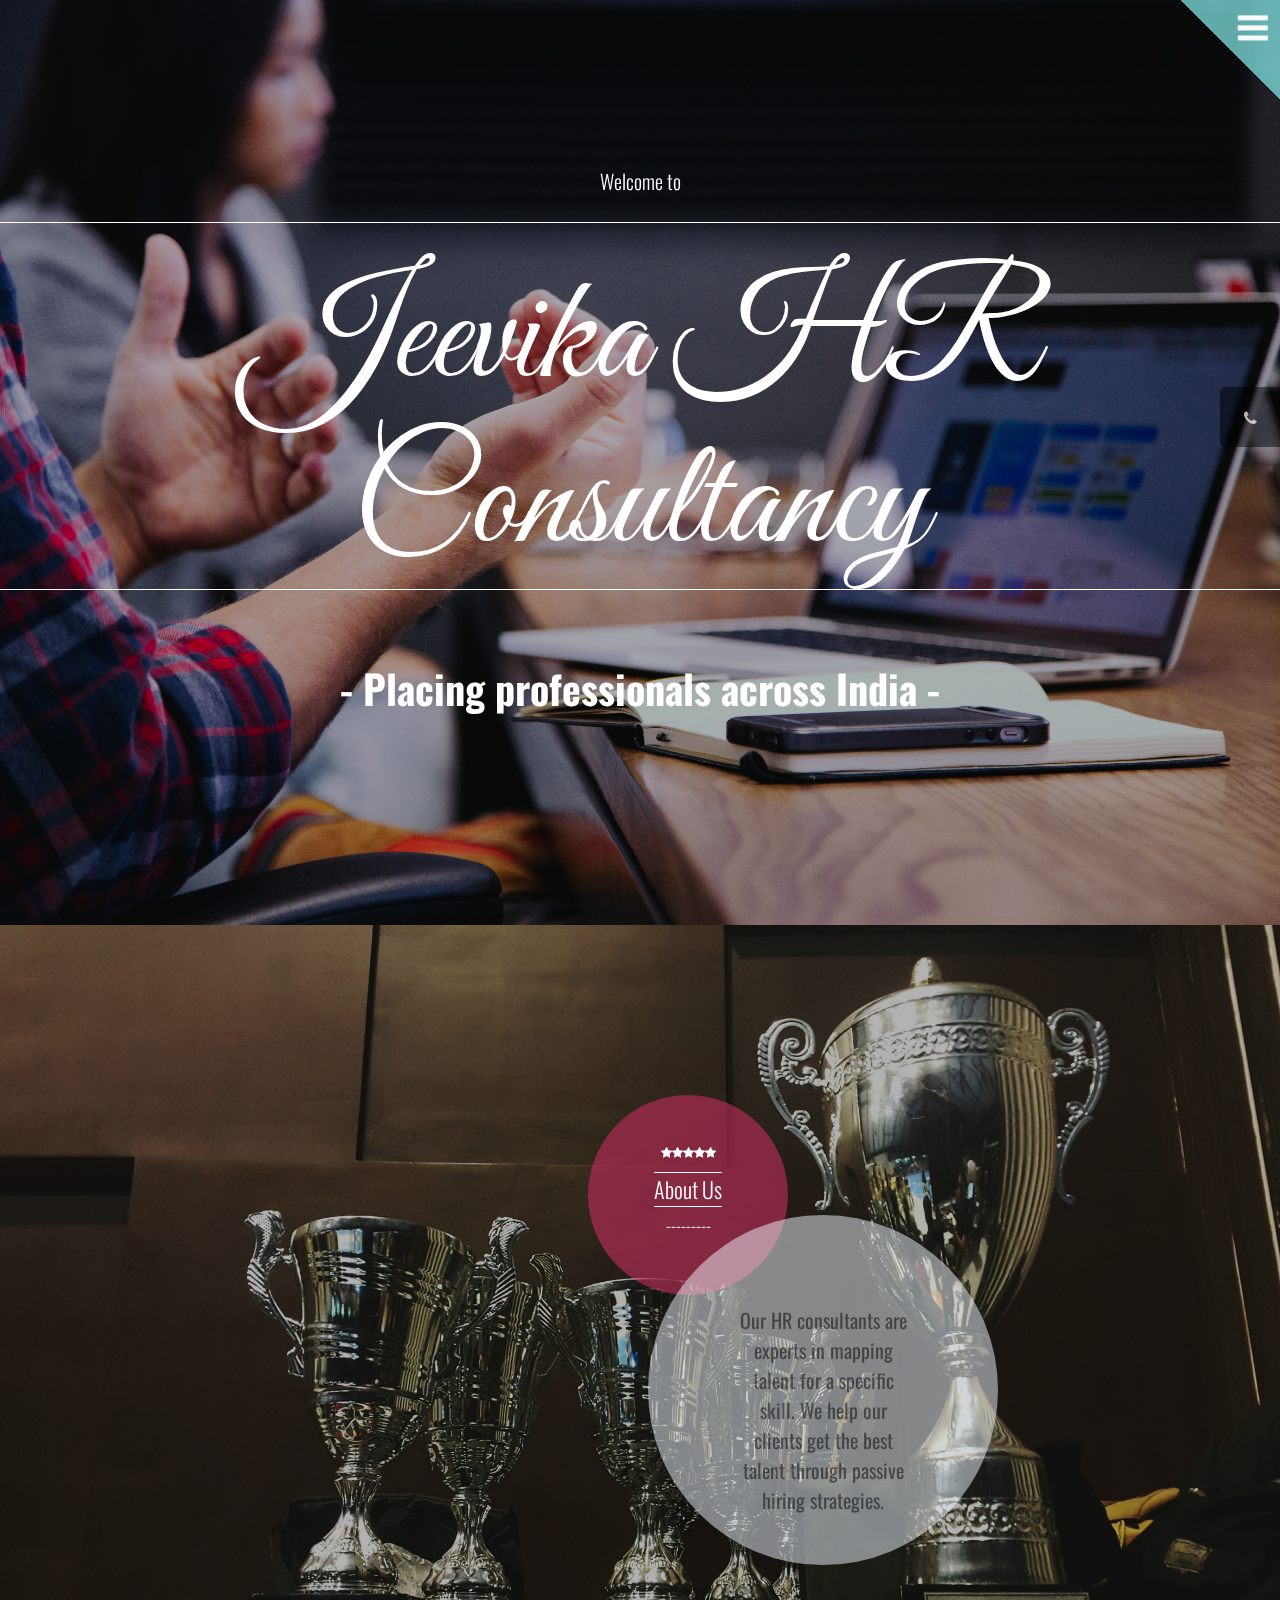
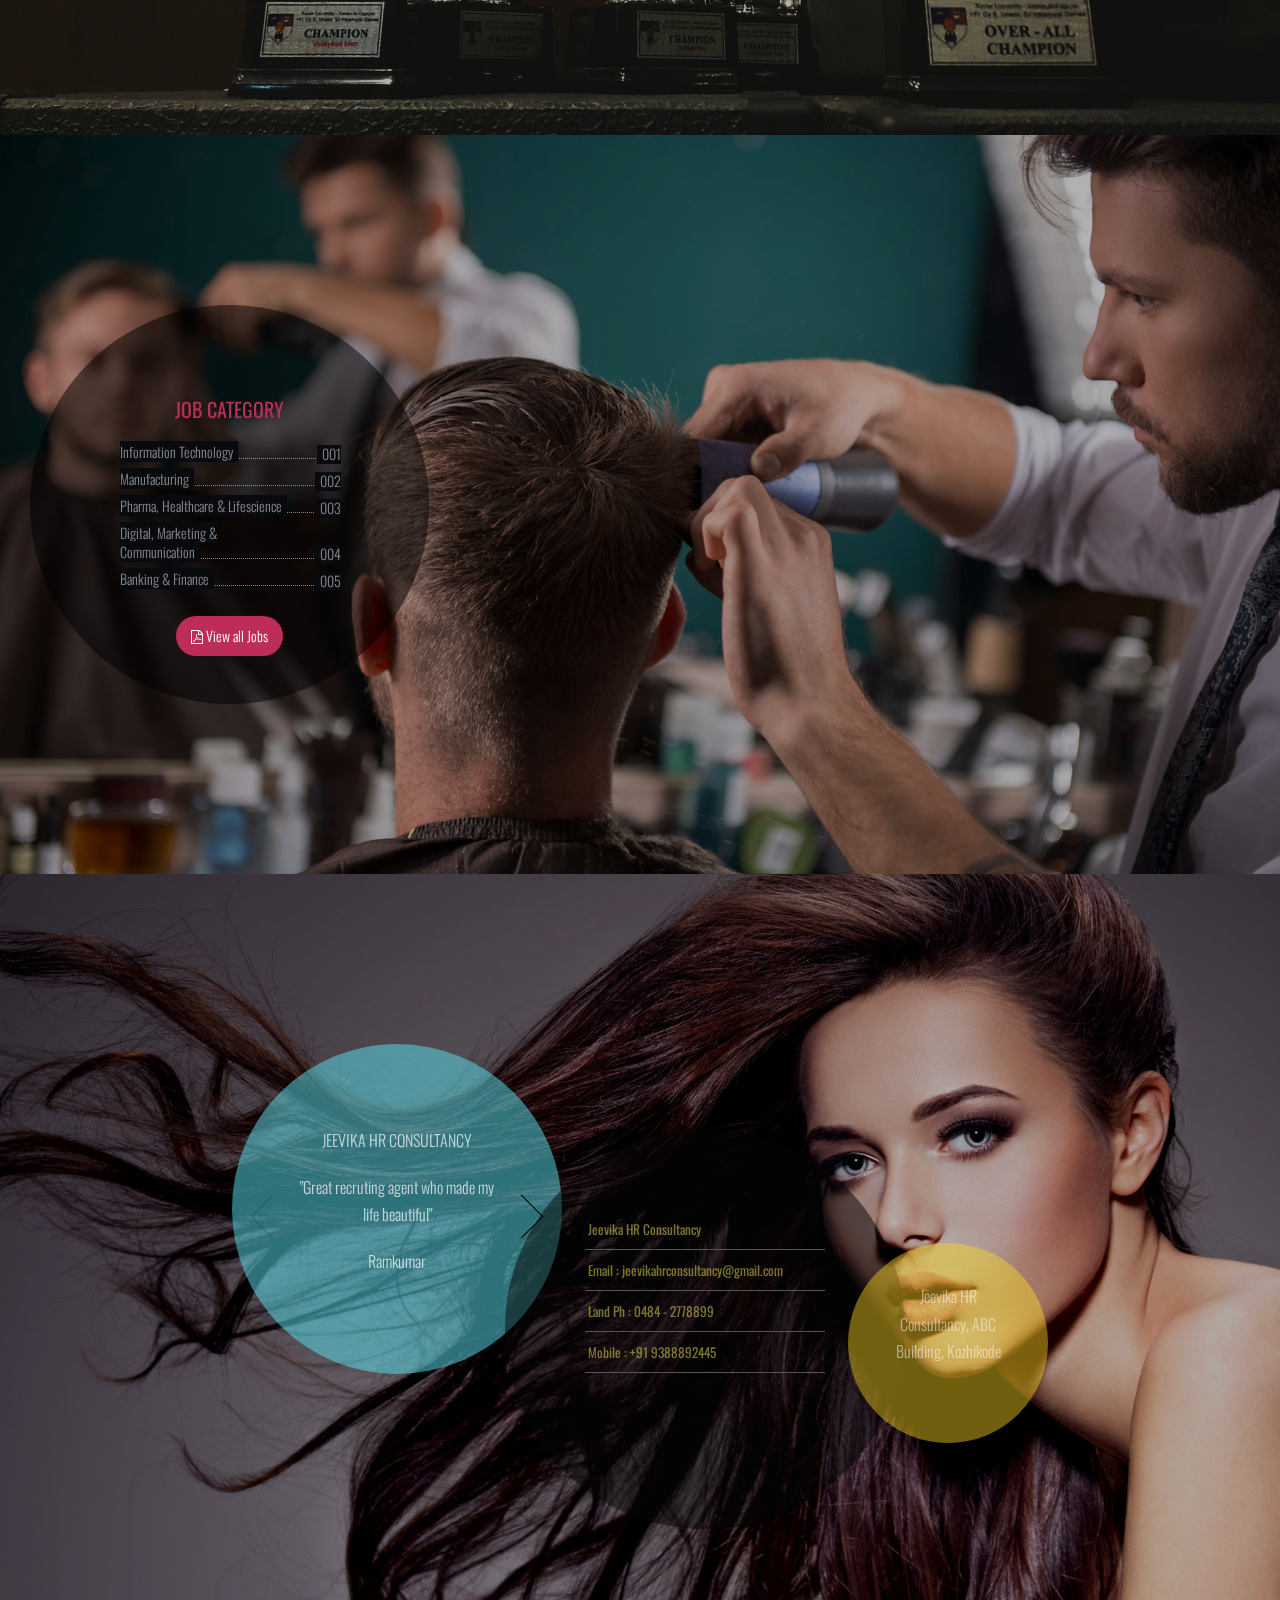
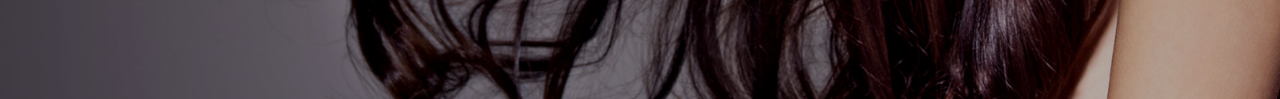
==== commit 32e58944: "Update index.html" ====
--- a/index.html
+++ b/index.html
@@ -1,187 +1,175 @@
 <!DOCTYPE html>
 <html lang="en">
 <head>
-<meta charset="utf-8">
-<meta name="viewport" content="width=device-width, initial-scale=1">
-<meta name="description" content="">
-<meta name="author" content="">
-<link rel="icon" href="#">
-<title>Abad Recruiters</title>
-<!-- CSS -->
-<link href="css/style.css" rel="stylesheet">
-<link rel="stylesheet" href="https://maxcdn.bootstrapcdn.com/font-awesome/4.5.0/css/font-awesome.min.css">
-<link href='https://fonts.googleapis.com/css?family=Great+Vibes' rel='stylesheet' type='text/css'>
-<link href='https://fonts.googleapis.com/css?family=Oswald:400,700,300' rel='stylesheet' type='text/css'>
-<link href='https://fonts.googleapis.com/css?family=Roboto+Condensed:400,400italic,300italic,300,700,700italic' rel='stylesheet' type='text/css'>
+	<meta charset="utf-8">
+	<meta name="viewport" content="width=device-width, initial-scale=1">
+	<meta name="description" content="">
+	<meta name="author" content="">
+	<link rel="icon" href="#">
+	<title>Jeevika HR Consultancy</title>
+	<!-- CSS -->
+	<link href="css/style.css" rel="stylesheet">
+	<link rel="stylesheet" href="https://maxcdn.bootstrapcdn.com/font-awesome/4.5.0/css/font-awesome.min.css">
+	<link href='https://fonts.googleapis.com/css?family=Great+Vibes' rel='stylesheet' type='text/css'>
+	<link href='https://fonts.googleapis.com/css?family=Oswald:400,700,300' rel='stylesheet' type='text/css'>
+	<link href='https://fonts.googleapis.com/css?family=Roboto+Condensed:400,400italic,300italic,300,700,700italic' rel='stylesheet' type='text/css'>
 
 </head>
 <body class="frontpage">
 
 <div id="loader-wrapper">
-<div id="loader"></div>
-<div class="loader-section section-left"></div>
-<div class="loader-section section-right"></div>
+	<div id="loader"></div>
+	<div class="loader-section section-left"></div>
+	<div class="loader-section section-right"></div>
 </div>
 
 
-<!--<div class="menu-outer">
-    <div class="menu-icon">
-        <div class="bar"></div>
-        <div class="bar"></div>
-        <div class="bar"></div>
-    </div>
-    <nav>
-        <ul>
-           <li><a href="index.html">Home</a></li>
-           <li><a href="blog.html">Blog</a></li>
-           <li><a target="_blank" href="https://www.wowthemes.net/themes/beauttio/">WP Version</a></li>
-       </ul>
-   </nav>
-</div>-->
+<div class="menu-outer">
+	<div class="menu-icon">
+		<div class="bar"></div>
+		<div class="bar"></div>
+		<div class="bar"></div>
+	</div>
+	<nav>
+		<ul>
+			<li><a href="index.html">Home</a></li>
+			<li><a href="jobcategories.html">Job Categories</a></li>
+			<!--<li><a target="_blank" href="https://www.wowthemes.net/themes/beauttio/">WP Version</a></li>-->
+		</ul>
+	</nav>
+</div>
 <a class="menu-close" onClick="return true">
-    <div class="menu-icon">
-        <div class="bar"></div>
-        <div class="bar"></div>
-    </div>
+	<div class="menu-icon">
+		<div class="bar"></div>
+		<div class="bar"></div>
+	</div>
 </a>
 
 <div class="fixedcallicon">
-	<i class="fa fa-phone"></i><span class="hide">Call Now - 0484 2778899</span>
+	<i class="fa fa-phone"></i><span class="hide">Call Now - +91 9388892445</span>
 </div>
 <div class="container">
 	<section class="background">
-	<div class="content-wrapper">
-		<div class="intro">
-			<h1><span class="smaller wow zoomIn" data-wow-duration="2s" data-wow-delay="0.5">Welcome to</span>
-			<span class="big wow pulse" data-wow-duration="1s" data-wow-delay="0s">Abad Recruiters</span><br/>
-			<span class="small wow fadeIn" data-wow-duration="2s" data-wow-delay="0.5s">- Placing professionals across Kerala -</span>
-			</h1>
+		<div class="content-wrapper">
+			<div class="intro">
+				<h1><span class="smaller wow zoomIn" data-wow-duration="2s" data-wow-delay="0.5">Welcome to</span>
+					<span class="big wow pulse" data-wow-duration="1s" data-wow-delay="0s">Jeevika HR Consultancy</span><br/>
+					<span class="small wow fadeIn" data-wow-duration="2s" data-wow-delay="0.5s">- Placing professionals across India -</span>
+				</h1>
+			</div>
 		</div>
-	</div>
 	</section>
 	<section class="background">
-	<div class="content-wrapper">
-		<div class="about">
-			<div class="aboutbadge">
+		<div class="content-wrapper">
+			<div class="about">
+				<div class="aboutbadge">
 				<span><i class="fa fa-star"></i><i class="fa fa-star"></i><i class="fa fa-star"></i><i class="fa fa-star"></i><i class="fa fa-star"></i><br/>
-				<span class="border">Awarded Recruiters</span><br/>
-				Est. 2020</span>
-			</div>
-			<div class="aboutbadge black">
-				<span>Won the award for the best recruting agents overall India</span>
-			</div>
-		</div>
-	</div>
-	</section>
-	<!--<section class="background">
-	<div class="content-wrapper">
-		<div class="voucher">
-			<div class="voucher-whitetransparent">
-				<h2><i class="fa fa-gift"></i><br/>For New Jobs<br/>20% OFF IN 2016<br/><a href="#slide6">Book Now</a></h2>
-			</div>
-		</div>
-	</div>
-	</section>
-	<section class="background">
-	<div class="content-wrapper">
-		<div class="pricingbadge">
-			<h4>High Quality, Low Prices</h4>
-			<ul class="pricing_menu__list">
-				<li class="pricing_menu__row">
-				<div class="pricing_menu__meal">
-					<span>Haircut & Blowdry</span>
+				<span class="border">About Us</span><br/>
+				---------</span>
 				</div>
-				<span class="pricing_menu__price">$32.00</span>
-				</li>
-				<li class="pricing_menu__row">
-				<div class="pricing_menu__meal">
-					<span>Express Cut</span>
-				</div>
-				<span class="pricing_menu__price">$22.00</span>
-				</li>
-				<li class="pricing_menu__row">
-				<div class="pricing_menu__meal">
-					<span>Shampoo & Set</span>
-				</div>
-				<span class="pricing_menu__price">$19.00</span>
-				</li>
-				<li class="pricing_menu__row">
-				<div class="pricing_menu__meal">
-					<span>Bleach & Tone</span>
-				</div>
-				<span class="pricing_menu__price">$90.00</span>
-				</li>
-				<li class="pricing_menu__row">
-				<div class="pricing_menu__meal">
-					<span>Foil with Haircut</span>
-				</div>
-				<span class="pricing_menu__price">$43.00</span>
-				</li>
-				<a class="fullpricelist" href="#"><i class="fa fa-file-pdf-o"></i> View our full pricing list</a>
-			</ul>
-		</div>
-	</div>
-	</section>-->
-	<section class="background">
-	<div class="content-wrapper">
-		<div class="testimonialarea">
-			<div class="testimonialarea-bubble">
-				<div class="testimonial-widget">
-					<h3 class="uppercase">Abad Recruiters</h3>
-					<div class="testimonial">
-						<p>
-							 "Great recruting agent who made my life beautiful"
-						</p>
-						<p>
-							<strong>Ramkumar</strong>
-						</p>
-					</div>
-					<div class="testimonial">
-						<p>
-							 "Got job within days after registering with Abad Recruiters"
-						</p>
-						<p>
-							<strong>Revathy</strong>
-						</p>
-					</div>
-					<div class="testimonial">
-						<p>
-							 "Thank you so much, you are one of the best recruiters around, I give it 5 <i class="fa fa-star"></i>."
-						</p>
-						<p>
-							<strong>Jane</strong>
-						</p>
-					</div>
-					<button class="prev-testimonial">Prev</button>
-					<button class="next-testimonial">Next</button>
-				</div>
-			</div>
-			<div class="contactform-bubble">
-				<!--<form autocomplete="off" class="contactform" method="post" action="contact.php" id="contactform">
-					<input name="name" type="text" placeholder="Name">
-					<input name="email" type="text" placeholder="E-mail">
-					<textarea name="comment" placeholder="Message" rows="4"></textarea>
-					<input value="SEND" type="submit" id="submit" class="btnsend">
-					<div class="done">
-						<div class="alert-box success">
-							<i>Message sent! We'll answer shortly.</i>
-						</div>
-					</div>
-				</form>-->
-				<div class="contactaddress">
-					 Gmail : abadrecruiters@gmail.com<br/>
-					 Land Phone: 0484 2778899<br/>
-					 Mobile : +91 7080901020<br/>
-				</div>
-			</div>
-			<div class="contactaddress-bubble">
-				<div class="contactaddress">
-					 XYZ Building Ravipuram, Ernakulam, </br> Pin : 682301<br/>
+				<div class="aboutbadge black">
+					<span>Our HR consultants are experts in mapping talent for a specific skill. We help our clients get the best talent through passive hiring strategies.</span>
 				</div>
 			</div>
 		</div>
-	
-</div>
+	</section>
+	<section class="background">
+		<div class="content-wrapper">
+			<div class="pricingbadge">
+				<h4>Job Category</h4>
+				<ul class="pricing_menu__list">
+					<li class="pricing_menu__row">
+						<div class="pricing_menu__meal">
+							<span>Information Technology</span>
+						</div>
+						<span class="pricing_menu__price">001</span>
+					</li>
+					<li class="pricing_menu__row">
+						<div class="pricing_menu__meal">
+							<span>Manufacturing</span>
+						</div>
+						<span class="pricing_menu__price">002</span>
+					</li>
+					<li class="pricing_menu__row">
+						<div class="pricing_menu__meal">
+							<span>Pharma, Healthcare & Lifescience</span>
+						</div>
+						<span class="pricing_menu__price">003</span>
+					</li>
+					<li class="pricing_menu__row">
+						<div class="pricing_menu__meal">
+							<span>Digital, Marketing & Communication</span>
+						</div>
+						<span class="pricing_menu__price">004</span>
+					</li>
+					<li class="pricing_menu__row">
+						<div class="pricing_menu__meal">
+							<span>Banking & Finance</span>
+						</div>
+						<span class="pricing_menu__price">005</span>
+					</li>
+					<a class="fullpricelist" href="jobcategories.html"><i class="fa fa-file-pdf-o"></i> View all Jobs</a>
+				</ul>
+			</div>
+		</div>
+	</section>
+	<section class="background">
+		<div class="content-wrapper">
+			<div class="testimonialarea">
+				<div class="testimonialarea-bubble">
+					<div class="testimonial-widget">
+						<h3 class="uppercase">Jeevika HR Consultancy</h3>
+						<div class="testimonial">
+							<p>
+								"Great recruting agent who made my life beautiful"
+							</p>
+							<p>
+								<strong>Ramkumar</strong>
+							</p>
+						</div>
+						<div class="testimonial">
+							<p>
+								"Got job within days after registering with Abad Recruiters"
+							</p>
+							<p>
+								<strong>Revathy</strong>
+							</p>
+						</div>
+						<div class="testimonial">
+							<p>
+								"Thank you so much, you are one of the best recruiters around, I give it 5 <i class="fa fa-star"></i>."
+							</p>
+							<p>
+								<strong>Jane</strong>
+							</p>
+						</div>
+						<button class="prev-testimonial">Prev</button>
+						<button class="next-testimonial">Next</button>
+					</div>
+				</div>
+				<div class="contactform-bubble">
+					<form autocomplete="off" class="contactform" method="post" action="contact.php" id="contactform">
+						<input name="name" type="text" placeholder="name" value=" Jeevika HR Consultancy" readonly>
+						<input name="Email" type="text" placeholder="email" value=" Email : jeevikahrconsultancy@gmail.com" readonly>
+						<input name="Land Phone" type="text" placeholder="landPhone" value=" Land Ph : 0484 - 2778899" readonly>
+						<input name="Mobile Phone" type="text" placeholder="mobile" value=" Mobile : +91 9388892445" readonly>
+						<!--<textarea name="comment" placeholder="Message" rows="4"></textarea>-->
+						<!--<input value="SEND" type="submit" id="submit" class="btnsend">-->
+						<!--<div class="done">
+							<div class="alert-box success">
+								<i>Message sent! We'll answer shortly.</i>
+							</div>
+						</div>-->
+					</form>
+				</div>
+				<div class="contactaddress-bubble">
+					<div class="contactaddress">
+						Jeevika HR Consultancy, ABC Building, Kozhikode<br/>
+					</div>
+				</div>
+			</div>
+
+		</div>
 
 
 	</section>
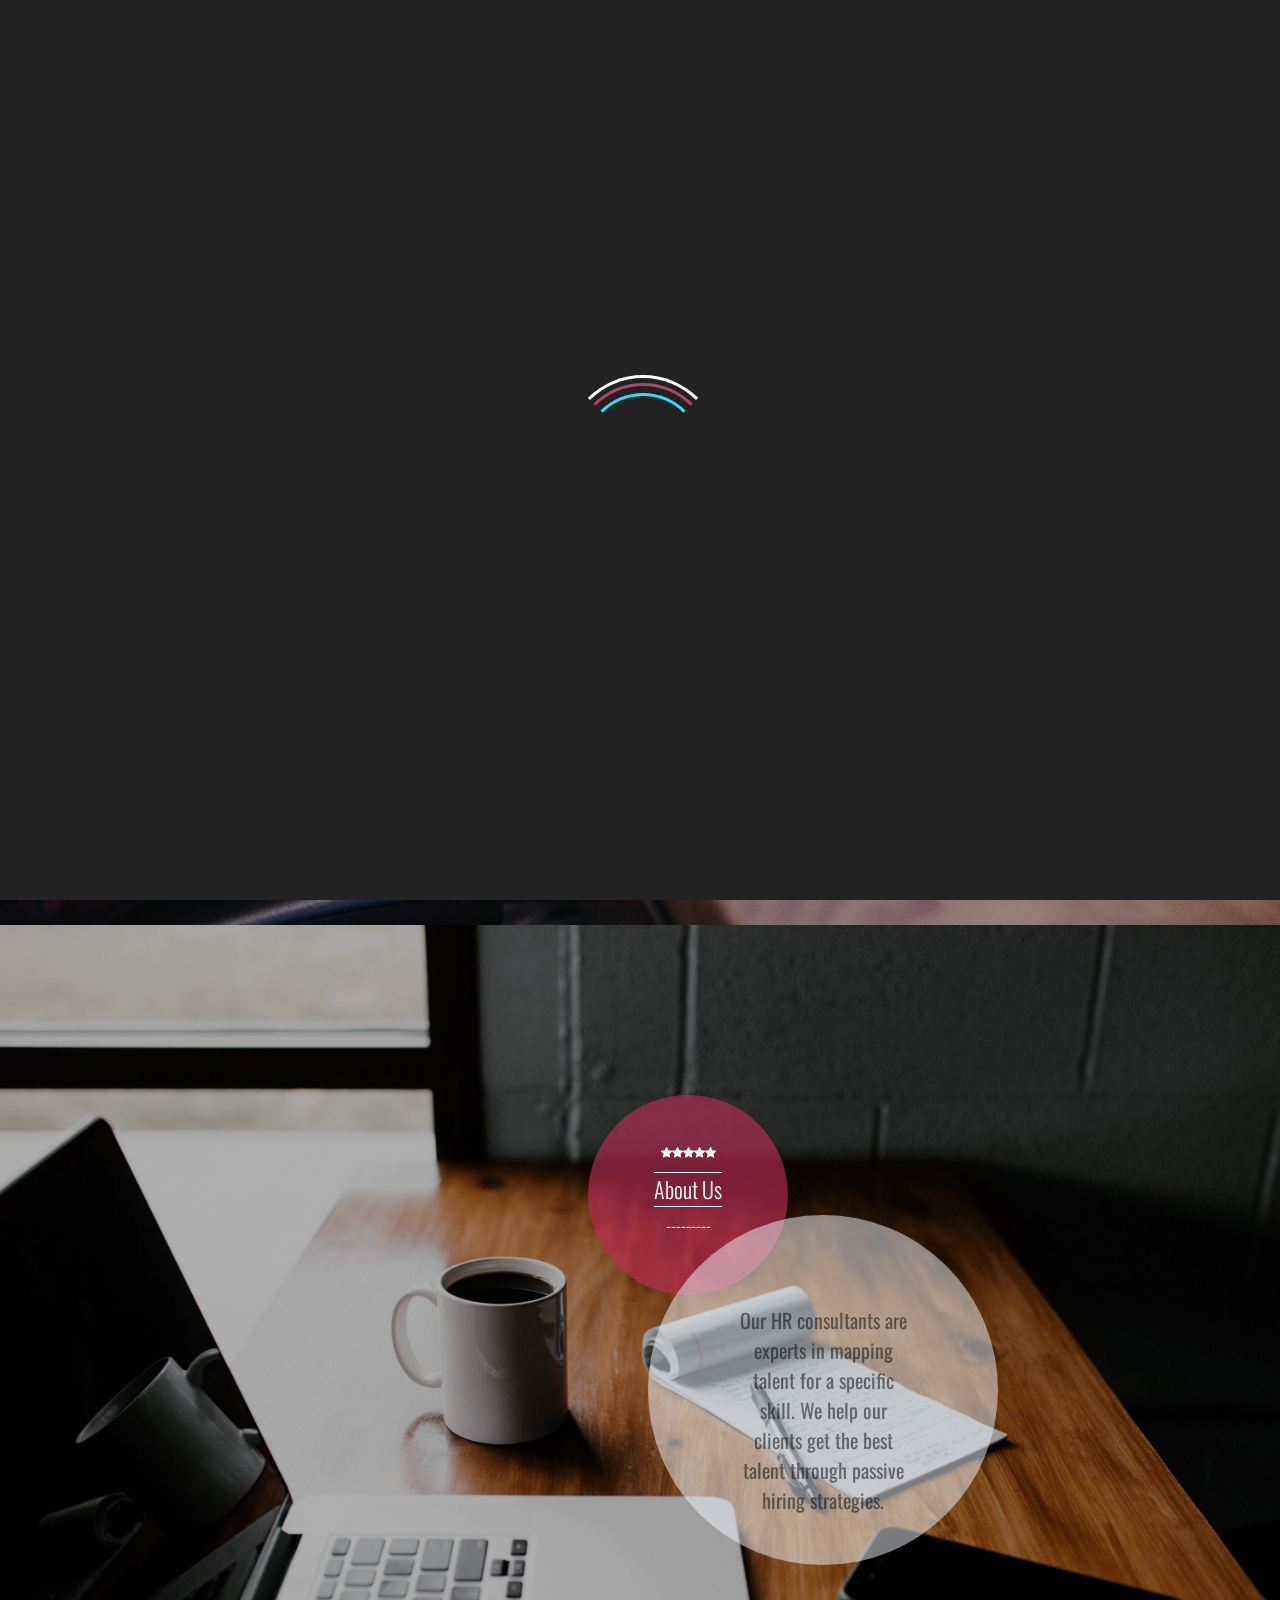
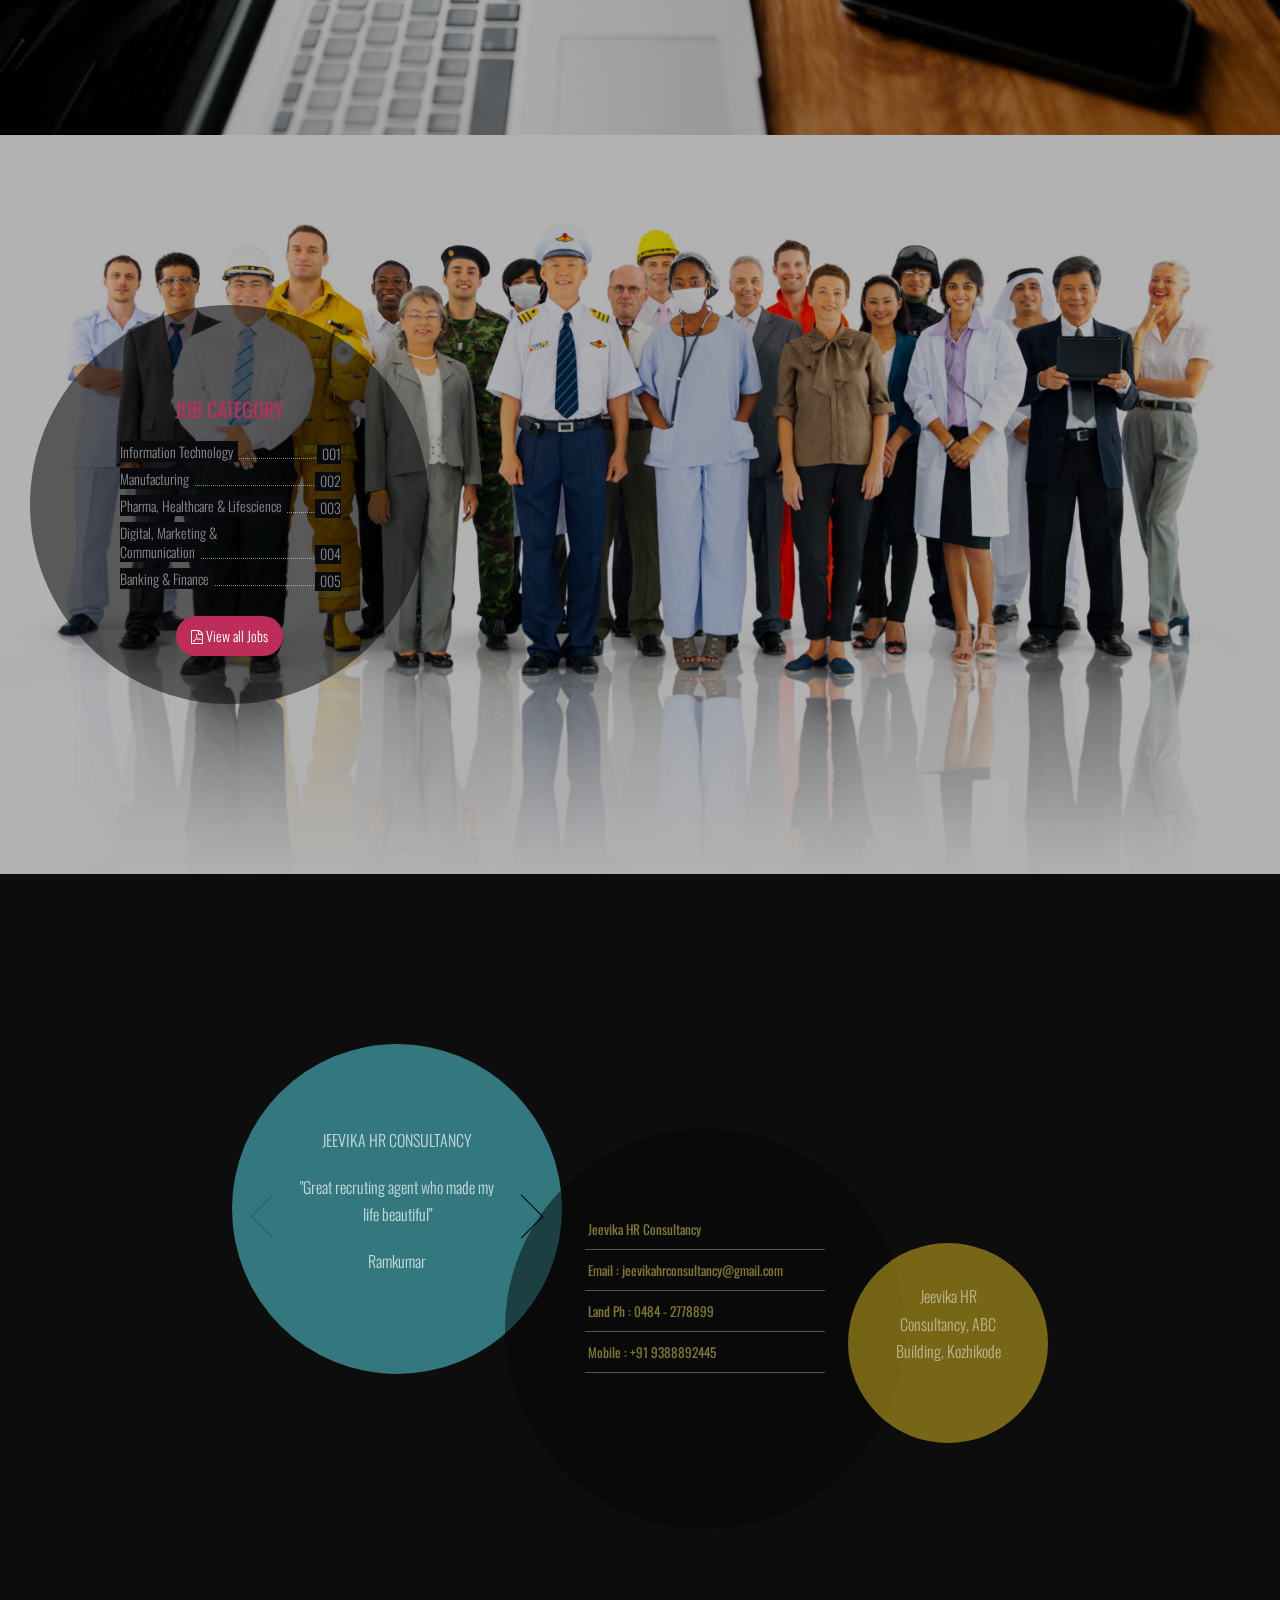
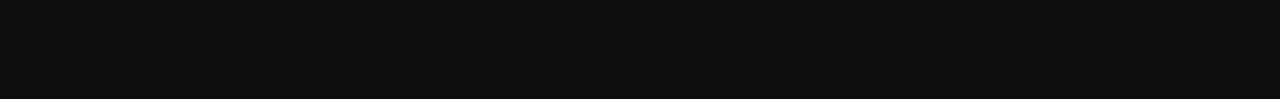
==== commit bfd4faa6: "Add files via upload" ====
--- a/index.html
+++ b/index.html
@@ -183,4 +183,4 @@
 <script src="js/testimonials.js"></script>
 
 </body>
-</html>
+</html>--- a/css/style.css
+++ b/css/style.css
@@ -838,7 +838,7 @@
 .menu-outer:hover ~ .menu-close {
   margin-right:-100px;
 }
-.menu-outer:hover .bar {     background: rgba(145, 255, 255, 0.65); }
+.menu-outer:hover .bar {     background: rgba(0, 0, 0, 0.65); }
 .menu-inner ul {
   top:50%;
   -webkit-transform:translateY(-50%);
@@ -860,7 +860,7 @@
   left: 100%;
   margin-left: -100px;
   height: 200%;
-      background: rgba(145, 255, 255, 0.65);
+      background: rgba(0, 0, 0, 0.65);
   -webkit-transition: all ease .5s;
   -moz-transition: all ease .5s;
   -ms-transition: all ease .5s;
@@ -878,7 +878,7 @@
   transform: rotate(-45deg);
 }
 .menu-outer:hover {
-  background: rgba(40, 154, 154, 0.95);
+  background: rgba(0, 0, 0, 0.65);
   left: 0;
   margin-left: 0;
   -webkit-transform: rotate(0deg);
